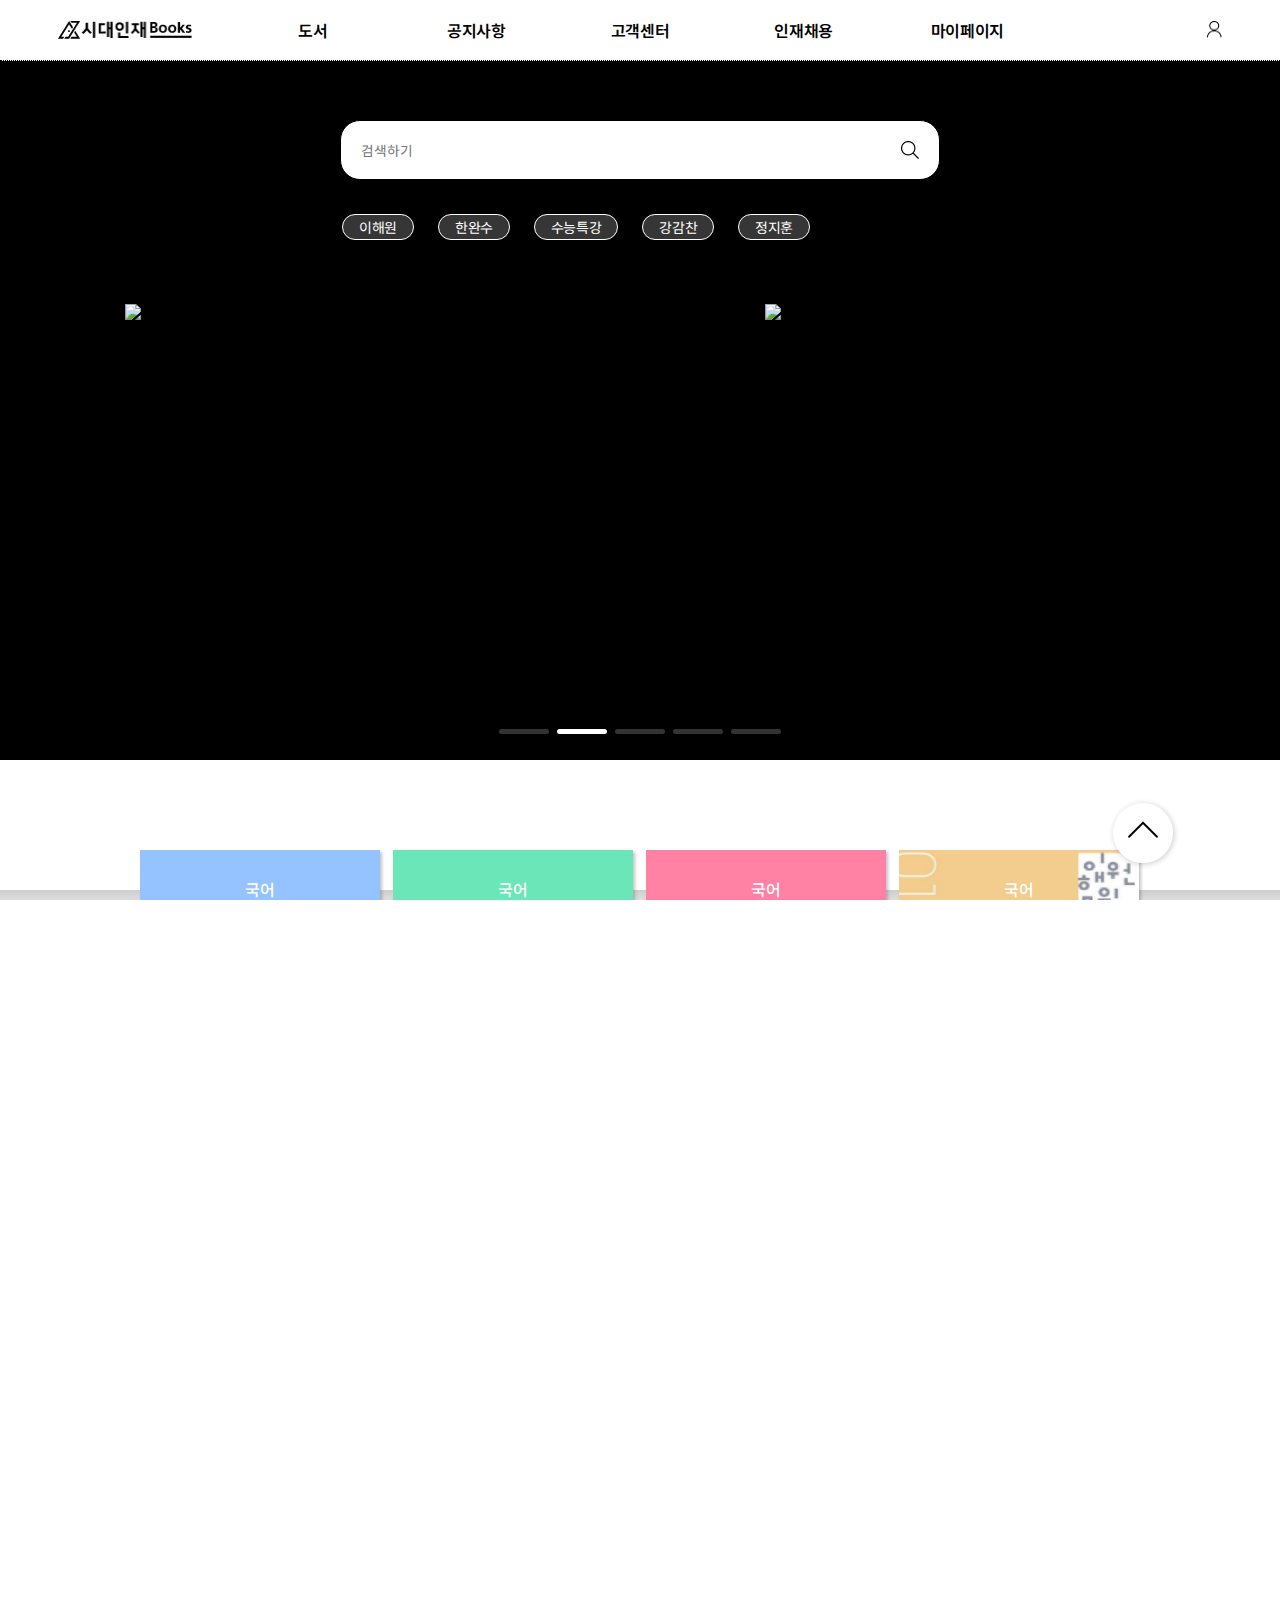
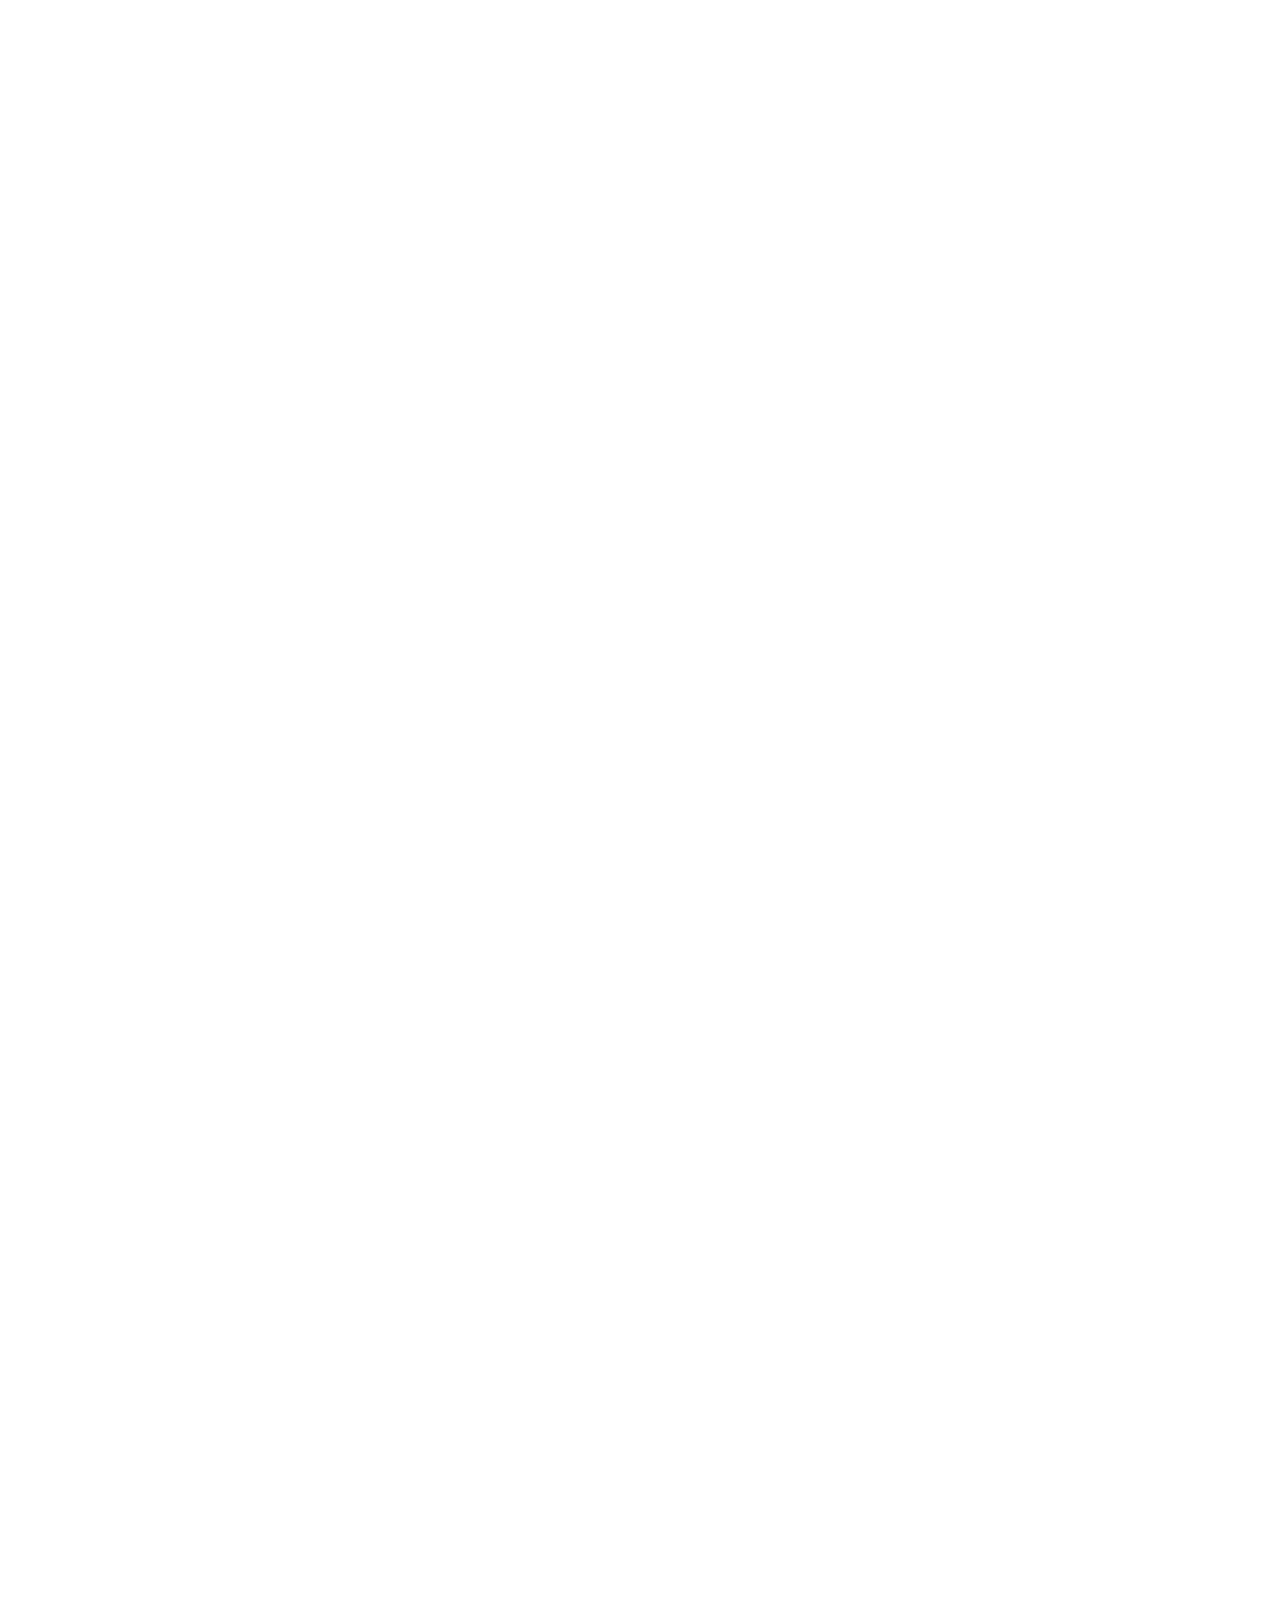
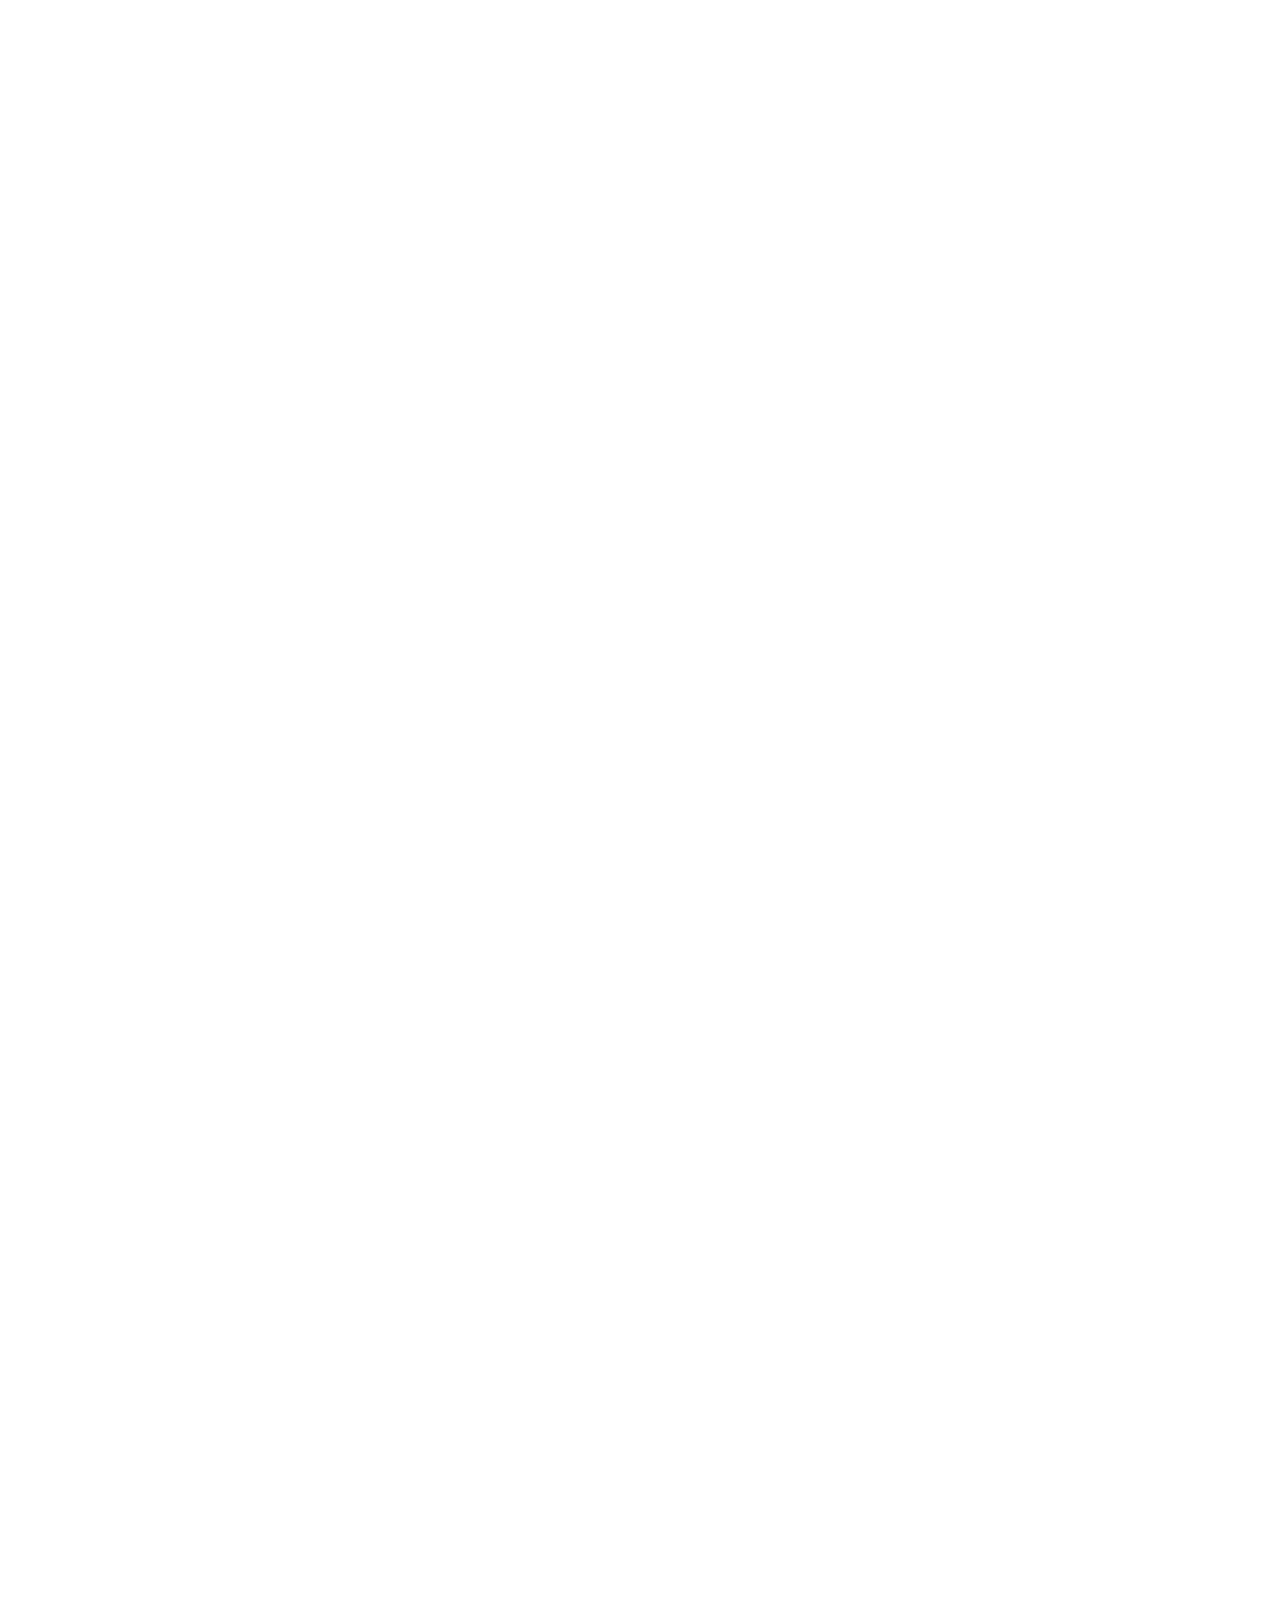
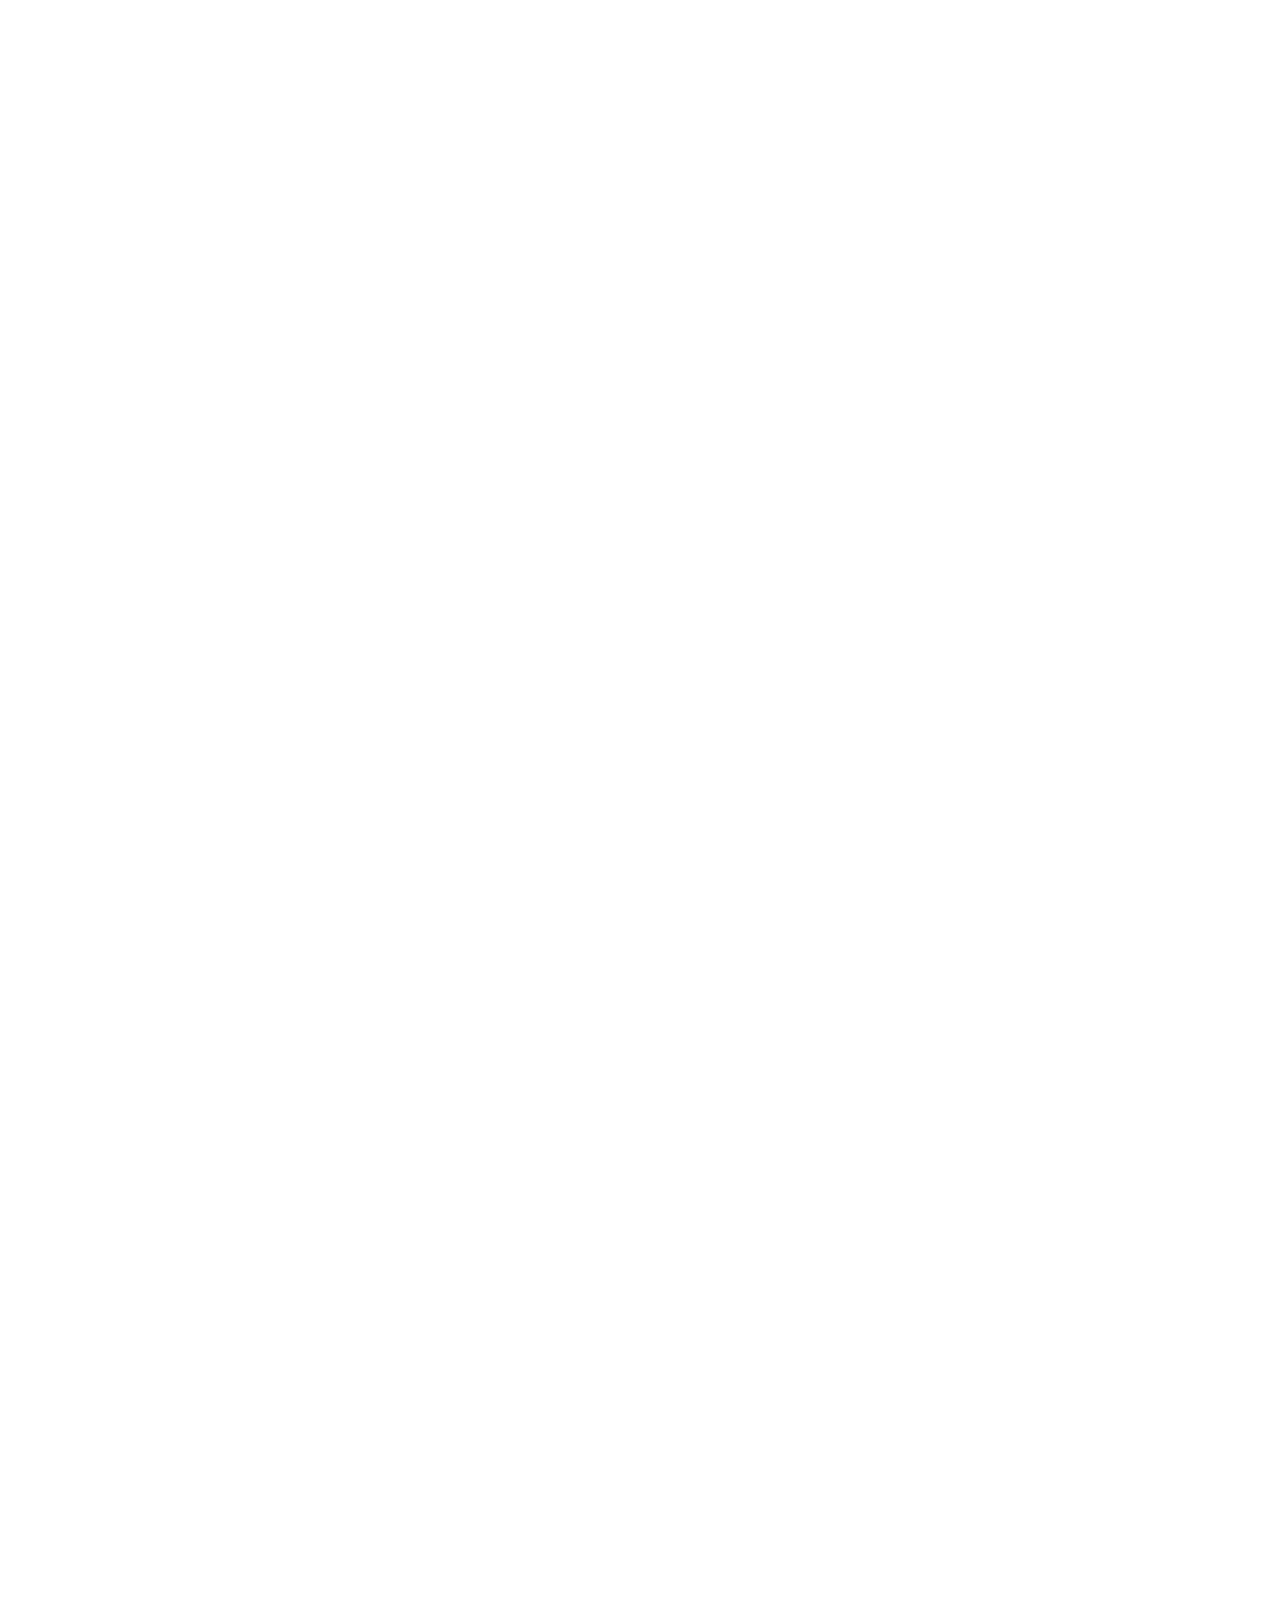
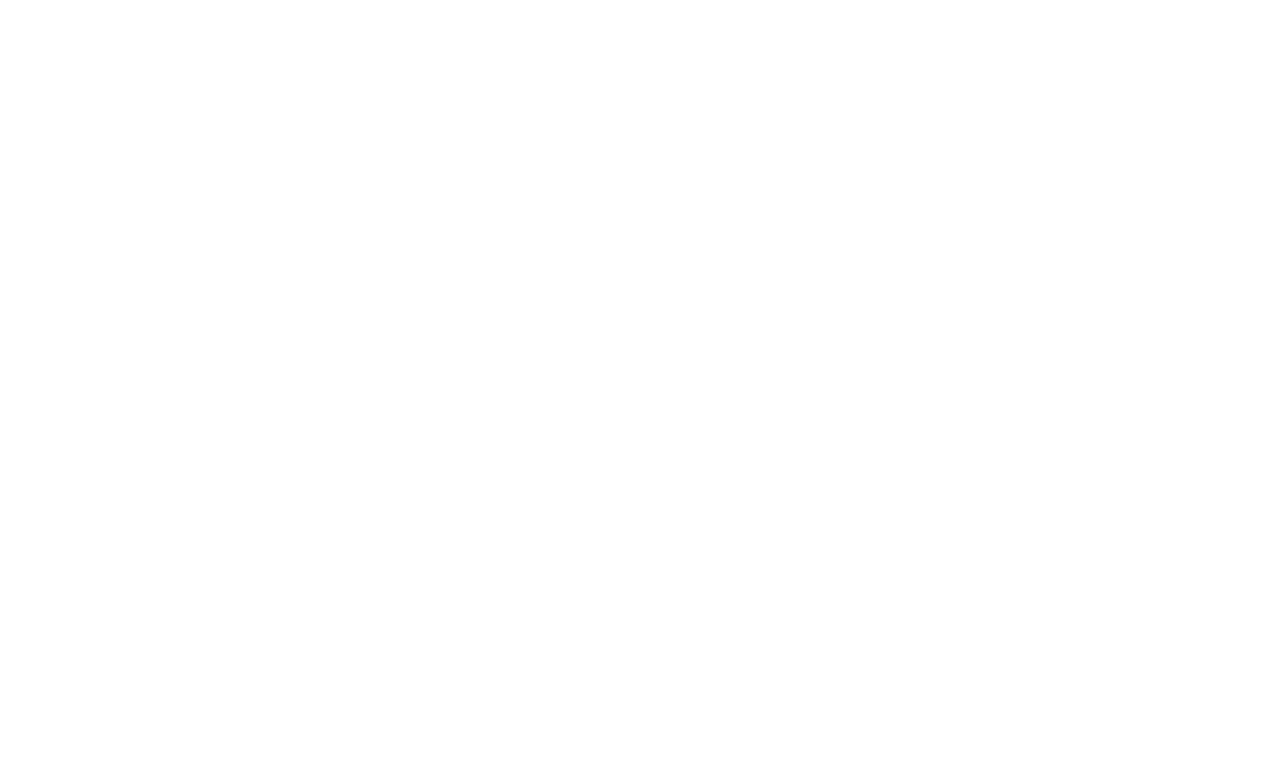
==== index.html @ 2a897cc9 "books pc" ====
<!DOCTYPE html>
<html lang="ko">
<head>
    <meta charset="UTF-8">
    <meta name="author" content="studiumx">
    <meta name="description" content="studium.ai">
    <meta http-equiv="X-UA-conpatible" content="IE-edge">
    <meta name="viewport" content="width=device-width, initial-scale=1.0">
    <title></title>

    <!-- S : CSS -->
    <link rel="stylesheet" href="css/reset.css">
    <link rel="stylesheet" href="css/layout.css">
    <link rel="stylesheet" href="css/board.css"> 
    <link rel="stylesheet" href="css/index.css"> 
    <link rel="stylesheet" href="css/swiper.min.css">
    <!-- //E : CSS -->

    <!-- S : JS -->
    <script src="js/jquery.js"></script>
    <script src="js/common.js"></script>
    <script src="js/jquery-scrolltofixed-min.js"></script>
    <script src="js/swiper.min.js"></script>
    <!--//E : JS -->   
    
</head>
<body>
    <div id="wrap">
        <!-- S : header -->
        <div id="header">
            <div class="gnb float-area">
                <h1 class="logo fl"><a href="javascript:void(0);" class="ico ico-logo">LOGO</a></h1>

                <div class="mypage-area fr">
                    <a href="javascript:void(0);" class="ico ico-personal">개인정보</a>
                </div>

                <ul class="gnb-area">
                    <li>
                        <a href="javascript:void(0);">도서</a>
                        <ul class="gnb-2depth">
                            <li><a href="javascript:void(0);">도서</a></li>
                            <li><a href="javascript:void(0);">도서</a></li>
                            <li><a href="javascript:void(0);">도서</a></li>
                            <li><a href="javascript:void(0);">도서</a></li>
                        </ul>
                    </li>
                    <li>
                        <a href="javascript:void(0);">공지사항</a>
                        <ul class="gnb-2depth">
                            <li><a href="javascript:void(0);">공지사항</a></li>
                            <li><a href="javascript:void(0);">공지사항</a></li>
                            <li><a href="javascript:void(0);">공지사항</a></li>
                            <li><a href="javascript:void(0);">공지사항</a></li>
                        </ul>
                    </li>
                    <li>
                        <a href="javascript:void(0);">고객센터</a>
                        <ul class="gnb-2depth">
                            <li><a href="javascript:void(0);">고객센터</a></li>
                            <li><a href="javascript:void(0);">고객센터</a></li>
                            <li><a href="javascript:void(0);">고객센터</a></li>
                            <li><a href="javascript:void(0);">고객센터</a></li>
                        </ul>
                    </li>
                    <li>
                        <a href="javascript:void(0);">인재채용</a>
                        <ul class="gnb-2depth">
                            <li><a href="javascript:void(0);">인재채용</a></li>
                            <li><a href="javascript:void(0);">인재채용</a></li>
                            <li><a href="javascript:void(0);">인재채용</a></li>
                            <li><a href="javascript:void(0);">인재채용</a></li>
                        </ul>
                    </li>
                    <li>
                        <a href="javascript:void(0);">마이페이지</a>
                        <ul class="gnb-2depth">
                            <li><a href="javascript:void(0);">마이페이지</a></li>
                            <li><a href="javascript:void(0);">마이페이지</a></li>
                            <li><a href="javascript:void(0);">마이페이지</a></li>
                            <li><a href="javascript:void(0);">마이페이지</a></li>
                        </ul>
                    </li>
                </ul>
            </div>
            <div class="gnb-bg"></div>
        </div>
        <!--// E : header -->

        <!-- S : container -->
        <div id="container" class="main-container">

            <!-- S : visual-content -->
            <div class="visual-content">

                <div class="visual-header">
                    <div class="search">
                        <label class="input-text">
                            <input type="text" placeholder="검색하기">
                        </label>
                        <input type="button" class="btn btn-search">
                    </div>

                    <div class="sticker-area">
                        <span class="sticker">이해원</span>
                        <a href="javascript:void(0);" class="sticker">한완수</a>
                        <a href="javascript:void(0);" class="sticker">수능특강</a>
                        <a href="javascript:void(0);" class="sticker">강감찬</a>
                        <a href="javascript:void(0);" class="sticker">정지훈</a>
                    </div>
                </div>

                <div class="visual-section">
                    <div class="swiper-container visual-banner">
                        <div class="swiper-wrapper">
                            <div class="swiper-slide"><div class="slide"><a href="javascript:void(0);"><img src="http://placehold.it/1000X400" alt="banner-img"></a></div></div>
                            <div class="swiper-slide"><div class="slide"><a href="javascript:void(0);"><img src="http://placehold.it/1000X400" alt="banner-img"></a></div></div>
                            <div class="swiper-slide"><div class="slide"><a href="javascript:void(0);"><img src="http://placehold.it/1000X400" alt="banner-img"></a></div></div>
                            <div class="swiper-slide"><div class="slide"><a href="javascript:void(0);"><img src="http://placehold.it/1000X400" alt="banner-img"></a></div></div>
                            <div class="swiper-slide"><div class="slide"><a href="javascript:void(0);"><img src="http://placehold.it/1000X400" alt="banner-img"></a></div></div>
                        </div>
                        <div class="swiper-pagination"></div>

                        <div class="swiper-button-next swiper-button-white"></div>
                        <div class="swiper-button-prev swiper-button-white"></div>
                    </div>
                </div> 
            </div>
            <!--// E : visual-content -->

            <!-- S : section1 -->
            <div class="bg-area bg-img">
                <div class="layout-area">    

                    <!-- S : list-type -->
                    <div class="list-type">
                        <ul class="float-area">
                            <li class="fl">
                                <a href="javascript:void(0);">
                                    <div class="img-area">
                                        <span class="tit">국어</span>
                                        <span class="txt">수학저자</span>
                                    </div>
                                    <div class="txt-area">
                                        <span class="tit">
                                            EBS는 나의 빛<br>
                                            수능특강
                                        </span>
                                        <span class="txt">
                                            연세대학교 수학과 卒 <br>
                                            xi-story 수학 만점자 수기 저자 
                                        </span>
                                    </div>
                                </a>
                            </li>
                            <li class="fl">
                                <a href="javascript:void(0);">
                                    <div class="img-area">
                                        <span class="tit">국어</span>
                                        <span class="txt">김종진</span>
                                    </div>
                                    <div class="txt-area">
                                        <span class="tit">
                                            EBS는 나의 빛<br>
                                            수능특강
                                        </span> 
                                        <span class="txt">
                                            연세대학교 수학과 卒 <br>
                                            xi-story 수학 만점자 수기 저자 
                                        </span>
                                    </div>
                                </a>
                            </li>
                            <li class="fl">
                                <a href="javascript:void(0);">
                                    <div class="img-area">
                                        <span class="tit">국어</span>
                                        <span class="txt">승동(김종진)</span>
                                    </div>
                                    <div class="txt-area">
                                        <span class="tit">
                                            모의평가<br>
                                            FINAL
                                        </span>
                                        <span class="txt">
                                            연세대학교 수학과 卒 <br>
                                            xi-story 수학 만점자 수기 저자 
                                        </span>
                                    </div>
                                </a>
                            </li>
                            <li class="fl">
                                <a href="javascript:void(0);">
                                    <div class="img-area">
                                        <span class="tit">국어</span>
                                        <span class="txt">김종진</span>
                                    </div>
                                    <div class="txt-area">
                                        <span class="tit">
                                            EBS는 나의 빛<br>
                                            수능특강
                                        </span>
                                        <span class="txt">
                                            연세대학교 수학과 卒 <br>
                                            xi-story 수학 만점자 수기 저자 
                                        </span>
                                    </div>
                                </a>
                            </li>
                        </ul>
                    </div>
                    <!--// E : list-type -->

                </div>
            </div>
            <!--// E : section1 -->

            <!-- S : section2 -->
            <div class="wide-area bg-img1">
                <div class="layout-area" >
                    <h3 class="dep1-tit">과목별 BEST</h3>

                    <!-- S : tab-type -->
                    <div class="tab-type">
                        <ul>
                            <li class="selected">
                                <a href="javascript:void(0);"><i class="ico ico-books-math"></i>수학</a>
                            </li>
                            <li>
                                <a href="javascript:void(0);"><i class="ico ico-books-eng"></i>영어</a>
                            </li>
                            <li>
                                <a href="javascript:void(0);"><i class="ico ico-books-scien"></i>과탐</a>
                            </li>
                            <li>
                                <a href="javascript:void(0);"><i class="ico ico-books-earth"></i>한국사</a>
                            </li>
                            <li>
                                <a href="javascript:void(0);"><i class="ico ico-books-korean"></i>사탐</a>
                            </li>
                            <li>
                                <a href="javascript:void(0);"><i class="ico ico-books-earth"></i>국사</a>
                            </li>
                        </ul>
                    </div>
                    <!--// E : tab-type -->

                    <!-- S : slide-type -->
                    <div class="slide-type">
                        <div class="swiper-container slide-container">
                            <div class="swiper-wrapper">
                                <div class="swiper-slide">
                                    <ul>
                                        <li>
                                            <div class="sticker-area">
                                                <a href="javascript:void(0);" class="sticker sticker-red">NEW</a>
                                            </div>
                                        </li>
                                        <li>
                                            <div class="book-info">
                                                <span class="books-num square">1</span>
                                                <img src="http://placehold.it/170X230" alt="img">
                                                <div class="overlay">
                                                    <div class="ico-area">
                                                        <a href="javascript:void(0);" class="" title="ico">
                                                            <i class="ico ico-like">좋아요</i>
                                                        </a>
                                                        <a href="javascript:void(0);" class="" title="ico">
                                                            <i class="ico ico-basket">장바구니</i>
                                                        </a>
                                                    </div>    
                                                </div> 
                                            </div>
                                        </li>
                                        <li>
                                            <div class="txt-area">
                                                <a href="javascript:void(0);">
                                                    <span class="color-black">2020 이해원 모의고사 나형 시즌 1 2020 이해원 모의고사 나형 시즌 1 2020 이해원 모의고사 나형 시즌 1</span>
                                                    <span class="color-gray">이해원 지음 이해원 지음 이해원 지음 이해원 지음 </span>
                                                </a>
                                            </div>
                                        </li>
                                    </ul>
                                </div>

                                <div class="swiper-slide">
                                    <ul>
                                        <li>
                                            <div class="sticker-area">
                                                <a href="javascript:void(0);" class="sticker sticker-red">NEW</a>
                                            </div>
                                        </li>
                                        <li>
                                            <div class="book-info">
                                                <span class="books-num square">2</span>
                                                <img src="http://placehold.it/170X230" alt="img">
                                                <div class="overlay">
                                                    <div class="ico-area">
                                                        <a href="javascript:void(0);">
                                                            <i class="ico ico-like">좋아요</i>
                                                        </a>
                                                        <a href="javascript:void(0);">
                                                            <i class="ico ico-basket">장바구니</i>
                                                        </a>
                                                    </div>    
                                                </div> 
                                            </div>
                                        </li>
                                        <li>
                                            <div class="txt-area">
                                                <a href="javascript:void(0);">
                                                    <span class="color-black">2020 이해원 모의고사 나형 시즌 1 2020 이해원 모의고사 나형 시즌 1 2020 이해원 모의고사 나형 시즌 1</span>
                                                    <span class="color-gray">이해원 지음 이해원 지음 이해원 지음 이해원 지음 </span>
                                                </a>
                                            </div>
                                        </li>
                                    </ul>
                                </div>

                                <div class="swiper-slide">
                                    <ul>
                                        <li>
                                            <div class="sticker-area">
                                                <a href="javascript:void(0);" class="sticker sticker-red">NEW</a>
                                            </div>
                                        </li>
                                        <li>
                                            <div class="book-info">
                                                <span class="books-num square">3</span>
                                                <img src="http://placehold.it/170X230" alt="img">
                                                <div class="overlay">
                                                    <div class="ico-area">
                                                        <a href="javascript:void(0);">
                                                            <i class="ico ico-like">좋아요</i>
                                                        </a>
                                                        <a href="javascript:void(0);">
                                                            <i class="ico ico-basket">장바구니</i>
                                                        </a>
                                                    </div>    
                                                </div> 
                                            </div>
                                        </li>
                                        <li>
                                            <div class="txt-area">
                                                <a href="javascript:void(0);">
                                                    <span class="color-black">2020 이해원 모의고사 나형 시즌 1 2020 이해원 모의고사 나형 시즌 1 2020 이해원 모의고사 나형 시즌 1</span>
                                                    <span class="color-gray">이해원 지음 이해원 지음 이해원 지음 이해원 지음 </span>
                                                </a>
                                            </div>
                                        </li>
                                    </ul>
                                </div>

                                <div class="swiper-slide">
                                    <ul>
                                        <li>
                                            <div class="sticker-area">
                                                <a href="javascript:void(0);" class="sticker sticker-red">NEW</a>
                                            </div>
                                        </li>
                                        <li>
                                            <div class="book-info">
                                                <span class="books-num square">4</span>
                                                <img src="http://placehold.it/170X230" alt="img">
                                                <div class="overlay">
                                                    <div class="ico-area">
                                                        <a href="javascript:void(0);">
                                                            <i class="ico ico-like">좋아요</i>
                                                        </a>
                                                        <a href="javascript:void(0);">
                                                            <i class="ico ico-basket">장바구니</i>
                                                        </a>
                                                    </div>    
                                                </div> 
                                            </div>
                                        </li>
                                        <li>
                                            <div class="txt-area">
                                                <a href="javascript:void(0);">
                                                    <span class="color-black">2020 이해원 모의고사 나형 시즌 1 2020 이해원 모의고사 나형 시즌 1 2020 이해원 모의고사 나형 시즌 1</span>
                                                    <span class="color-gray">이해원 지음 이해원 지음 이해원 지음 이해원 지음 </span>
                                                </a>
                                            </div>
                                        </li>
                                    </ul>
                                </div>

                                <div class="swiper-slide">
                                    <ul>
                                        <li>
                                            <div class="sticker-area">
                                                <a href="javascript:void(0);" class="sticker sticker-blue">강력추천</a>
                                            </div>
                                        </li>
                                        <li>
                                            <div class="book-info">
                                                <span class="books-num square">5</span>
                                                <img src="http://placehold.it/170X230" alt="img">
                                                <div class="overlay">
                                                    <div class="ico-area">
                                                        <a href="javascript:void(0);">
                                                            <i class="ico ico-like">좋아요</i>
                                                        </a>
                                                        <a href="javascript:void(0);">
                                                            <i class="ico ico-basket">장바구니</i>
                                                        </a>
                                                    </div>    
                                                </div> 
                                            </div>
                                        </li>
                                        <li>
                                            <div class="txt-area">
                                                <a href="javascript:void(0);">
                                                    <span class="color-black">2020 이해원 모의고사 나형 시즌 1 2020 이해원 모의고사 나형 시즌 1 2020 이해원 모의고사 나형 시즌 1</span>
                                                    <span class="color-gray">이해원 지음 이해원 지음 이해원 지음 이해원 지음 </span>
                                                </a>
                                            </div>
                                        </li>
                                    </ul>
                                </div>

                                <div class="swiper-slide">
                                    <ul>
                                        <li>
                                            <div class="sticker-area">
                                                <a href="javascript:void(0);" class="sticker sticker-red">NEW</a>
                                            </div>
                                        </li>
                                        <li>
                                            <div class="book-info">
                                                <span class="books-num square">6</span>
                                                <img src="http://placehold.it/170X230" alt="img">
                                                <div class="overlay">
                                                    <div class="ico-area">
                                                        <a href="javascript:void(0);">
                                                            <i class="ico ico-like">좋아요</i>
                                                        </a>
                                                        <a href="javascript:void(0);">
                                                            <i class="ico ico-basket">장바구니</i>
                                                        </a>
                                                    </div>    
                                                </div> 
                                            </div>
                                        </li>
                                        <li>
                                            <div class="txt-area">
                                                <a href="javascript:void(0);">
                                                    <span class="color-black">2020 이해원 모의고사 나형 시즌 1 2020 이해원 모의고사 나형 시즌 1 2020 이해원 모의고사 나형 시즌 1</span>
                                                    <span class="color-gray">이해원 지음 이해원 지음 이해원 지음 이해원 지음 </span>
                                                </a>
                                            </div>
                                        </li>
                                    </ul>
                                </div>
        
        
                            </div>
                        </div>
        
                        <!-- Add Arrows -->
                        <div class="swiper-button-next"></div>
                        <div class="swiper-button-prev"></div>
                    </div>
                    <!--// E : slide-type -->

                </div>
        
            </div>
            <!--// E : section2 -->

            <!-- S : section3 -->
            <div class="bg-area bg-img2">
                <div class="layout-area">
                    <h3 class="dep1-tit">패키지 도서</h3>

                    <div class="list-type1">
                        <ul>
                            <li class="float-area">
                                <a href="javascript:void(0);">
                                    <div class="img-area fl">
                                        <img src="http://placehold.it/400X400" alt="img">
                                    </div>
                                    <div class="txt-area fr">
                                        <span class="dep2-tit">
                                            DCAF 생명과학1 KILLER<br>
                                            N제 2021
                                        </span>
                                        <span class="txt">UAA팀, DCAF팀 지음</span>
                                        <div class="hash">
                                            <span>#DCAF</span>
                                            <span>#생명과학</span>
                                            <span>#N제종합</span>
                                            <span>#2021</span>
                                        </div>
                                    </div>
                                </a>
                            </li>
                            <li class="float-area">
                                <a href="javascript:void(0);">
                                    <div class="img-area fr">
                                        <img src="http://placehold.it/400X400" alt="img">
                                    </div>
                                    <div class="txt-area fl">
                                        <span class="dep2-tit">
                                            EBS 수능특강 반영<br>
                                            SD모의평가 시즌1
                                        </span>
                                        <span class="txt">승동(김현석) 지음</span>
                                        <div class="hash">
                                            <span>#영어</span>
                                            <span>#EBS수능특강</span>
                                            <span>#SD</span>
                                            <span>#영어평가문제집</span>
                                            <span>#EBS영어</span>
                                        </div>
                                    </div>
                                </a>
                            </li>
                            <li class="float-area">
                                <a href="javascript:void(0);">
                                    <div class="img-area fl">
                                        <img src="http://placehold.it/400X400" alt="img">
                                    </div>
                                    <div class="txt-area fr">
                                        <span class="dep2-tit">
                                            EBS 수능특강 반영<br>
                                            SD모의평가 시즌1
                                        </span>
                                        <span class="txt">승동(김현석) 지음</span>
                                        <div class="hash">
                                            <span>#영어</span>
                                            <span>#EBS수능특강</span>
                                            <span>#SD</span>
                                            <span>#영어평가문제집</span>
                                            <span>#EBS영어</span>
                                        </div>
                                    </div>
                                </a>
                            </li>
                        </ul>
                    </div>
                </div>
            </div>
            <!--// E : section3 -->

            <!-- S : section4 -->
            <div class="layout-area">
                <div class="montly-info">
                    <div class="float-area">
                        <div class="txt-area fl">
                            <p class="dep4-tit">이달의 신간</p>
                            <p class="tit">인투더 중학도형</p>
                            <p class="color-gray">일격필살. 일격필살팀 지음 | 시대인재북스 펴냄</p>
                        </div> 
                        <div class="slide-type1 fr">
                            <!-- Swiper -->
                            <div class="swiper-area">
                                <div class="swiper-container slide1-container">
                                    <div class="swiper-wrapper">
                                        <div class="swiper-slide"><img src="http://placehold.it/284X390" alt="img"></div>
                                        <div class="swiper-slide"><img src="http://placehold.it/284X390" alt="img"></div>
                                        <div class="swiper-slide"><img src="http://placehold.it/284X390" alt="img"></div>
                                        <div class="swiper-slide"><img src="http://placehold.it/284X390" alt="img"></div>
                                        <div class="swiper-slide"><img src="http://placehold.it/284X390" alt="img"></div>
                                        <div class="swiper-slide"><img src="http://placehold.it/284X390" alt="img"></div>
                                        <div class="swiper-slide"><img src="http://placehold.it/284X390" alt="img"></div>
                                    </div>
                                </div>   
                                <div class="swiper-button-prev"></div>
                                <div class="swiper-button-next"></div>
                            </div>
                        </div>
                    </div>
                </div>
            </div>
            <!--// E : section4 -->

            <!-- S : section5 -->
            <div class="bg-area bg-img4">
                <div class="layout-area">
                    <h3 class="dep1-tit">
                        기출,<br>
                        과목별로 <span class="color-black">어떻게 공부</span> 해야 할까?
                    </h3>
                    
                    <!-- list-type1 -->
                    <div class="list-type2">
                        <ul>
                            <li>
                                <a href="javascript:void(0);">
                                    <div class="tit-area">
                                        <span class="tit">
                                           6월 모의고사
                                        </span>
                                    </div>
        
                                    <div class="img-area">
                                        <img src="http://placehold.it/170x230" alt="books-img">
                                    </div>
        
                                    <div class="txt-area">
                                        <span class="txt">
                                            2021 이해원 모의고사 <br>
                                            가형 시즌1 2021 이해원 모의고사 가형 시즌1
                                        </span>
                                        <div class="txt color-gray">이해원 지음 이해원 지음 이해원 지음</div>
                                    </div>
                                </a>
                            </li>
                            <li>
                                <a href="javascript:void(0);">
                                    <div class="tit-area">
                                        <span class="tit">
                                           여름방학특집
                                        </span>
                                    </div>
        
                                    <div class="img-area">
                                        <img src="http://placehold.it/170x230" alt="books-img">
                                    </div>
        
                                    <div class="txt-area">
                                        <span class="txt">
                                            일격필살 N제:<br>
                                            미적분
                                        </span>
                                        <div class="txt color-gray">일격필살팀 지음</div>
                                    </div>
                                </a>
                            </li>
                            <li>
                                <a href="javascript:void(0);">
                                    <div class="tit-area">
                                        <span class="tit">
                                           수능특강
                                        </span>
                                    </div>
        
                                    <div class="img-area">
                                        <img src="http://placehold.it/170x230" alt="books-img">
                                    </div>
        
                                    <div class="txt-area">
                                        <span class="txt">
                                            DCAF 생명과학1 KILLER <br>N제 2021
                                        </span>
                                        <div class="txt color-gray">UAA팀, DCAF팀 지음</div>
                                    </div>
                                </a>
                            </li>
                        </ul>
                    </div>
                    <!-- list-type1 -->
                </div>
            </div>
            <!--// E : section5 -->

            <!-- S : section6 -->
            <div class="layout-area news-content">
                <h3 class="dep1-tit">News</h3>

                <div class="table-type">
                    <table>
                        <colgroup>
                            <col style="width:90px;">
                            <col style="width:auto;">
                            <col style="width:100px;">
                            <col style="width:100px;">
                            <col style="width:100px;">
                        </colgroup>
                        <thead>
                            <tr>
                                <th>번호</th>
                                <th>제목</th>
                                <th>작성자</th>
                                <th>작성일</th>
                                <th>조회수</th>
                            </tr>
                        </thead>
                        <tbody>
                            <tr>
                                <td>10</td>
                                <td class="tit-box">
                                    <a class="txt-box" href="javascript:void(0);">
                                        ㅎㅎㅎ
                                    </a>       
                                </td>
                                <td>박민지</td>
                                <td>2020-06-26</td>
                                <td>9890</td>
                            </tr>
                            <tr>
                                <td>9</td>
                                <td class="tit-box">
                                    <a class="txt-box" href="javascript:void(0);">
                                        [공지] 시대인재북스 도서 배송 안내
                                    </a>       
                                </td>
                                <td>박민지</td>
                                <td>2020-06-26</td>
                                <td>9890</td>
                            </tr>
                            <tr>
                                <td>8</td>
                                <td class="tit-box">
                                    <a class="txt-box" href="javascript:void(0);">
                                        [공지] 시대인재북스 도서 배송 안내
                                    </a>       
                                </td>
                                <td>박민지</td>
                                <td>2020-06-26</td>
                                <td>9890</td>
                            </tr>
                            <tr>
                                <td>7</td>
                                <td class="tit-box">
                                    <a class="txt-box" href="javascript:void(0);">
                                        [공지] 시대인재북스 도서 배송 안내
                                    </a>       
                                </td>
                                <td>박민지</td>
                                <td>2020-06-26</td>
                                <td>9890</td>
                            </tr>
                            <tr>
                                <td>6</td>
                                <td class="tit-box">
                                    <a class="txt-box" href="javascript:void(0);">
                                        [공지] 시대인재북스 도서 배송 안내
                                    </a>       
                                </td>
                                <td>박민지</td>
                                <td>2020-06-26</td>
                                <td>9890</td>
                            </tr>
                            <tr>
                                <td>5</td>
                                <td class="tit-box">
                                    <a class="txt-box" href="javascript:void(0);">
                                        [공지] 시대인재북스 도서 배송 안내
                                    </a>       
                                </td>
                                <td>박민지</td>
                                <td>2020-06-26</td>
                                <td>9890</td>
                            </tr>
                            <tr>
                                <td>4</td>
                                <td class="tit-box">
                                    <a class="txt-box" href="javascript:void(0);">
                                        [공지] 시대인재북스 도서 배송 안내
                                    </a>       
                                </td>
                                <td>박민지</td>
                                <td>2020-06-26</td>
                                <td>9890</td>
                            </tr>
                            <tr>
                                <td>3</td>
                                <td class="tit-box">
                                    <a class="txt-box" href="javascript:void(0);">
                                        [공지] 시대인재북스 도서 배송 안내
                                    </a>       
                                </td>
                                <td>박민지</td>
                                <td>2020-06-26</td>
                                <td>9890</td>
                            </tr>
                            <tr>
                                <td>2</td>
                                <td class="tit-box">
                                    <a class="txt-box" href="javascript:void(0);">
                                        [공지] 시대인재북스 도서 배송 안내   [공지] 시대인재북스 도서 배송 안내  [공지] 시대인재북스 도서 배송 안내  [공지] 시대인재북스 도서 배송 안내  [공지] 시대인재북스 도서 배송 안내  [공지] 시대인재북스 도서 배송 안내  [공지] 시대인재북스 도서 배송 안내
                                    </a>       
                                </td>
                                <td>박민지</td>
                                <td>2020-06-26</td>
                                <td>9890</td>
                            </tr>
                            <tr>
                                <td>1</td>
                                <td class="tit-box">
                                    <a class="txt-box" href="javascript:void(0);">
                                        [공지] 시대인재북스 도서 배송 안내   [공지] 시대인재북스 도서 배송 안내  [공지] 시대인재북스 도서 배송 안내  [공지] 시대인재북스 도서 배송 안내  [공지] 시대인재북스 도서 배송 안내  [공지] 시대인재북스 도서 배송 안내  [공지] 시대인재북스 도서 배송 안내
                                    </a>       
                                </td>
                                <td>박민지</td>
                                <td>2020-06-26</td>
                                <td>9890</td>
                            </tr>
                        </tbody>
                    </table>
                </div>
            </div>
            <!--// E : section6 -->
        </div>
        <!--// E : container -->

        <!-- S : top-btn -->
        <button class="btn btn-top" onclick="scrollAni('#header')">Top</button> 
        <!--// E : top-btn -->

        <!-- S : footer -->
        <div id="footer">
            <div class="layout-area">
                <div class="site-map">
                    <div class="float-area">
                        <h1 class="logo fl"><a href="javascript:void(0);"><i class="ico ico-logo">LOGO</i></a></h1>

                        <div class="footer-menu fr">
                            <ul>
                                <li><a href="javascript:void(0);" target="">사이트이름</a></li>
                                <li><a href="javascript:void(0);" target="">N재수종합</a></li>
                                <li><a href="javascript:void(0);" target="">DIGITAL CLASS</a></li>
                                <li><a href="javascript:void(0);" target="">BOOKS</a></li>
                            </ul>

                            <ul>
                                <li><a href="javascript:void(0);">컨텐츠</a></li>
                                <li><a href="javascript:void(0);">디지털공부공간</a></li>
                                <li><a href="javascript:void(0);">입시R&amp;D</a></li>
                                <li><a href="javascript:void(0);">수강신청</a></li>
                            </ul>

                            <ul>
                                <li><a href="javascript:void(0);">강좌</a></li>
                                <li><a href="javascript:void(0);">강사</a></li>
                                <li><a href="javascript:void(0);">검색</a></li>
                            </ul>

                            <ul>
                                <li><a href="javascript:void(0);">마이페이지</a></li>
                                <li><a href="javascript:void(0);">로그인</a></li>
                                <li><a href="javascript:void(0);">회원가입</a></li>
                            </ul>
                        </div>
                    </div>
                </div>

                <div class="copyright">
                    <div class="float-area">
                        <div class="copy fl">
                            <span>사이트 대표이사: 박근수</span>
                            <span>서울시 강남구 도곡로 460, 2층(대치동, 동선 빌딩)</span>
                            <span>서울시 강남구 도곡로 442, 401호</span>
                            <span>사업자등록번호: 488-88-00381</span>
                            <span>통신판매업신고 : 제 2019-서울강남-03031호 <a href="//www.ftc.go.kr/www/bizCommView.do?key=232&amp;apv_perm_no=2019322023630203031&amp;pageUnit=10&amp;searchCnd=bup_nm&amp;searchKrwd=%ED%95%98%EC%9D%B4%EC%BB%A8%EC%8B%9C&amp;pageIndex=1" class="txt-spannk" target="_blank">정보확인</a></span>
                            <span>학원설립, 운영 등록번호: 제&nbsp;10662호&nbsp;/제&nbsp;10556호</span>
                            <span>신고기관명: 서울시 강남서초교육지원청</span>            
                            <span>COPYRIGHT (주)하이컨시. All Rights Reserved.</span>    
                        </div>

                        <div class="sns fr">
                            <a href="javascript:void(0);"><i class="ico ico-fb">시대인재 페이스북 바로가기</i></a>
                            <a href="javascript:void(0);"><i class="ico ico-inst">시대인재 인스타그램 바로가기</i></a>
                            <a href="javascript:void(0);"><i class="ico ico-twit">시대인재 트위터 바로가기</i></a>
                            <a href="javascript:void(0);"><i class="ico ico-ytb">시대인재 유튜브 바로가기</i></a> 
                        </div>
                    </div>
                </div>
            </div>
        </div>
        <!--// E : footer -->
    </div>

    <script>
    //slide-type
    var swiper = new Swiper('.slide-container', { 
        slidesPerView: 5,
        spaceBetween: 10,
        autoplay: {                              
            delay: 3000,                          
            disableOnInteraction: false,           
        }, 
        navigation: {                            
            nextEl: '.swiper-button-next',
            prevEl: '.swiper-button-prev',
        }  
    });

    //book-content
    var swiper = new Swiper('.slide1-container', {
        loop: true,
        centeredSlides : true,
        autoplay: {
            delay: 3000,
        },
        effect: 'coverflow',
        grabCursor: true,
        centeredSlides: true,
        slidesPerView: 'auto',
        coverflowEffect: {
            rotate: 0, // 각도
            stretch: 0, //슬라이드 모으기 
            depth: 600, //뒤로가기
            modifier:1,//  z축 
            slideShadows:false, //이미지 그림자 
        },
        navigation: {                              // 슬라이드 화살표
        nextEl: '.swiper-button-next',
        prevEl: '.swiper-button-prev',
        }  
    });

    </script>
    
</body>
</html>
---- css/layout.css ----
@charset "utf-8";

html, body{ overflow-x:hidden; }
html, body, #wrap{ height:100%; }
#wrap{ min-width:1200px; width:100%; min-height:100%; margin:0 auto; position:relative; }

/* header */
#header{ min-width:1080px; width:100%; height:60px; position:relative; }
#header .mypage-area, #header .logo{ margin:16px 58px; } /*21px 58px*/
#header .mypage-area a, #header .logo a{ z-index:100; }
#header .gnb{ width:100%; height:60px; margin:0 auto; position:absolute; background-color:#fff; text-align:center; overflow:hidden; z-index:100; }
#header .gnb > .gnb-area{ position:absolute; left:0; right:0; }
#header .gnb > .gnb-area > li{ width:160px; display:inline-block; }
#header .gnb > .gnb-area > li > a{ line-height:40px; padding:10px 40px; /*15px 40px*/ display:block; font-weight:600; color:#000; }
#header .gnb li li a{ line-height:40px; padding:0 40px; display:block; font-size:14px; color:#000; font-weight:500; text-align:center; transition: all .3s ease-in; }
#header .gnb li li:first-child a{ padding-top:15px; }
#header .gnb li li:last-child{ padding-bottom:15px; } 
#header .gnb-bg{ width:100%; height:0; position:absolute; left:0; top:60px; border-top:1px dotted #000; background-color:#fff; z-index:99; box-shadow:5px 9px 15px 0px rgba(0, 0, 0, .3); }
#header .gnb > .gnb-area > li:hover li{ background-color:transparent; }
#header .gnb li li a:hover, .gnb li li a:focus{ color:#999; } /* text-decoration:underline; */

/* black-header */
#header .gnb-bk{ background-color:#000; }
#header .gnb-bk > .gnb-area > li > a{ color:#fff; font-weight:500; }
#header .gnb-bk li li a{ color:#fff; }

/* container */
#container{ min-height:calc( 100% - 272px ); min-height:600px; }
.layout-area{ width:1080px; margin:0 auto; padding:0 40px; } /* board 삭제 요망 */

/* footer */
#footer{ min-width:1080px; width:100%; padding:40px 58px; border-top:1px dotted #000; }
#footer .site-map{ width:100%; position:relative; border-bottom:1px dotted #000;  }
#footer .site-map .logo{ position:absolute; left:0; top:0; line-height:40px;  }
#footer .site-map .footer-menu{ position:relative; display:table; table-layout:fixed; }
#footer .site-map .footer-menu ul{ width:200px; padding-bottom:40px; display:table-cell; }
#footer .site-map .footer-menu ul li{ position:relative; text-align:center; }
#footer .site-map .footer-menu ul li a{ font-size:14px; font-weight:600; line-height:40px; }
#footer .copyright{ padding-top:50px; }
#footer .copyright .copy{ width:1000px; line-height:20px; font-size:12px; word-break:keep-all; }
#footer .sns > a{ margin:0 20px; }
---- css/board.css ----
@charset "utf-8";

@import url('https://fonts.googleapis.com/css2?family=Nanum+Myeongjo:wght@400;700;800&display=swap');
@import url('https://fonts.googleapis.com/css?family=Noto+Sans+KR&display=swap');
@import url('https://fonts.googleapis.com/css?family=Noto+Sans+KR:100,300,400,500,700,900&display=swap');
@import url('https://fonts.googleapis.com/css?family=Noto+Serif+KR:400,500,700&display=swap');

/* css */
.float-area{ *zoom:1; }
.float-area:after{ content:""; display:block; clear:both; }
.fl{ float:left; }
.fr{ float:right; }

.relative{ position:relative; }
.absolute{ position:absolute; }

.txt-right{ text-align:right !important; }
.txt-center{ text-align:center !important; }
.txt-left{ text-align:left !important; }

.border{ border:1px dashed #fff; }

.flex-area{ margin:0 -5px; display:flex; }
.flex-area > *{ margin:0 5px; }

.table-area{ display:table; table-layout:fixed; }
.table-area > *{ display:table-cell; }

/* ico */
.ico{ display:inline-block; *display:inline; position:relative; top:-1px; background-color:transparent; background-position:50% 0; background-size:100% 100%; background-repeat:no-repeat; direction:ltr; text-indent:-9999px; vertical-align:middle; zoom:1; } 
.ico-logo{ width:134px; height:18px; background-image:url(../img/books_logo.png); }
.ico-personal{ width:15px; height:17px; background-image:url(../img/ico_personal.png); }
.ico-fb{ width:24px; height:24px; background-image:url(../img/sns_fb.png); }
.ico-inst{ width:24px; height:24px; background-image:url(../img/sns_inst.png); }
.ico-twit{ width:24px; height:24px; background-image:url(../img/sns_twit.png); }
.ico-ytb{ width:24px; height:24px; background-image:url(../img/sns_ytb.png); }
.ico-like{ width:36px; height:31px; background-image:url(../img/ico_loves.png); }
.ico-like1{ width:20px; height:18px; background-image:url(../img/ico_love.png); }
.ico-basket{ width:32px; height:34px; background-image:url(../img/ico_basket.png); }
.ico-noti{ width:30px; height:25px; background-image:url(../img/ico_noti.png); }
.ico-noti1{ width:20px; height:18px; background-image:url(../img/ico_noti1.png); }
.ico-search{ width:17px; height:17px; margin-left:35px; background-image:url(../img/ico_search.png); }

.ico-logo-g{ width:134px; height:18px; background-image:url(../img/books_logo_g.png); }
.ico-personal-w{ width:15px; height:17px; background-image:url(../img/ico_personal_w.png); }
.ico-search-w{ width:17px; height:17px; margin-left:35px; background-image:url(../img/ico_search_w.png); }

.ico-basket{ width:32px; height:34px; background-image:url(../img/ico_basket.png); }
.ico-noti{ width:30px; height:25px; background-image:url(../img/ico_noti.png); }

.ico-books-math{ width:40px; height:40px; background-image:url(../img/ico_books_math.png); }
.ico-books-eng{ width:40px; height:40px; background-image:url(../img/ico_books_eng.png); }
.ico-books-scien{ width:40px; height:40px; background-image:url(../img/ico_books_scien.png); }
.ico-books-korean{ width:40px; height:40px; background-image:url(../img/ico_books_korean.png); }
.ico-books-earth{ width:40px; height:40px; background-image:url(../img/ico_books_earth.png); }


/* sticker-area */
.sticker-area{ width:600px; margin:0 auto; }
.sticker{ line-height:14px; margin:4px 10px; padding:5px 16px; display:inline-block; background-color:rgba(255, 255, 255, 0.212); border:1px solid #fff; border-radius:20px; font-size:14px; color:#fff; letter-spacing:-0.02em; vertical-align:middle; text-align:center;  /* opacity:0.6; filter:alpha(opacity=40); */ }
.sticker:first-child{ margin-left:2px; }
.sticker-lg{ margin:4px 20px 0px 0px; padding:13px 26px; display:inline-block; border:1px solid #fff; border:1px solid #94F276; border-radius:25px; font-size:14px; color:#fff; letter-spacing:-0.02em; vertical-align:middle; text-align:center; }
.sticker:hover, .sticker:focus{ color:#fff; }
.sticker-black{ padding:5px 10px; background-color:#000; border:1px solid #000; }
.sticker-gray{ padding:5px 40px; background-color:#fff; border:1px solid #ddd; color:#000; }
.sticker-red{ padding:5px 10px; background-color:#FF3F17; border:1px solid #FF3F17; }
.sticker-blue{ padding:5px 10px; background-color:#5672E1; border:1px solid #5672E1; }

/* txt-align */
.txt-left{ text-align:left !important; }
.txt-center{ text-align:center !important; }
.txt-right{ text-align:right !important; }
.txt-justify{ text-align:justify !important; }
.txt-shadow{ color:#fff; text-shadow:2px 2px 3px rgba(0, 0, 0, 0.39); }

.line-through{ margin-right:5px; color:#999; text-decoration:line-through !important; }
.font-lighter{ font-weight:300 !important; }
.font-normal{ font-weight:500 !important; }
.font-bold{ font-weight:700 !important; }
.font-bolder{ font-weight:900 !important; }

/* margin */
.mt35{ margin-top:35px !important; }
.mt90{ margin-top:90px !important; }
.mr30{ margin-top:30px !important; }
.mg130{ margin:130px auto; }
.mg100{ margin:100px auto; }
.mb100{ margin-bottom:100px !important; }
.mb160{ margin-bottom:160px !important; }

/* padding */
.pb70{ padding-bottom:70px !important; }

/* img-area */
.img-area{ overflow:hidden; }
.img-area img{ max-width:100%; max-height:100%; }

/* font-style */
.color-white{ color:#fff; }
.color-black{ color:#000; }
.color-gray{ color:#999; }
.color-blue{ color:#5672E1; }
.color-red{ color:#FF4040; }

/*bg-area */
.bg-area{ width:100%; height:100%; position:relative; }
.bg-img{ height:184px; margin:130px auto 200px; background:linear-gradient(180deg, rgb(207, 206, 206) 0%, rgba(234,234,234,1) 10%, rgba(240,240,240,1) 20%, rgba(241,241,241,1) 49%, rgba(234,234,234,1) 80%, rgba(234,234,234,1) 90%, rgb(207, 206, 206) 100%); }
.bg-img1{ background:#fff url(../img/books_bg01.png) 50% 50% no-repeat; background-size:100% 100%; }
.bg-img2{ height:100%; background:#F9F9F9 url(../img/books_bg02.png) 55% 0% no-repeat; }
.bg-img3{ max-height:950px; background:url(.../img/books_bg03.png) 50% 50% no-repeat; background-size:100% 100%; }
.bg-img4{ background:url(../img/books_bg04.png) 50% 50% no-repeat; background-size:100% 100%; position:relative; }
.bg-img4:before{ content:""; width:100%; height:1px; display:block; background-color:#fff; position:absolute; top:445px; }
.bg-img5{ max-height:600px; background-color:#95C3FF; position:relative; }
.bg-img5:before{ content:""; width:100%; height:1px; display:block; background-color:#fff; position:absolute; top:200px; }
.bg-img6{ height:200px; background-color:#F9F9F9; }
.bg-side{ position:relative; }
.bg-side:before{content:""; width:1800px; height:450px; position:absolute; top:50%; right:0; background-color:#000; transform:translate(0 , -50%); }
.bg-shadow{ margin-bottom:10px; padding-bottom:10px; -webkit-box-shadow:0px 9px 9px -6px rgba(0,0,0,0.35); -moz-box-shadow:0px 9px 9px -6px rgba(0,0,0,0.35); box-shadow:0px 9px 9px -6px rgba(0,0,0,0.35); }

/* layout-area */
.layout-area{ width:1080px; height:100%; padding:0 40px; margin:0 auto; position:relative; }
.wide-area{ width:1300px; height:100%; padding:0 40px; margin:0 auto; position:relative; }


.dep1-tit{ line-height:90px; font-size:60px; font-weight:700; }
.dep2-tit{ line-height:45px; font-size:30px; font-weight:700; }
.dep3-tit{ line-height:78px; font-size:50px; font-weight:700; } 
.dep4-tit{ font-size:40px; font-weight:700; }
.dep5-tit{ line-height:34px; font-size:22px; font-weight:500; }

/* btn */
.btn-area{ width:100%; height:100%; }
.btn{ width:100%; height:60px; line-height:58px; padding:0; display:inline-block; background-color:transparent; border:1px solid #fff; font-size:16px; text-align:center; vertical-align:top; font-weight:500; color:#fff; box-sizing:border-box; cursor:pointer; }
.btn:hover{ color:#fff; }
.btn-search { width:18px; height:18px; background:transparent url(../img/ico_search.png) 50% 50% no-repeat; border:none; text-indent:-9999em; }
.btn-like{ width:20px; height:17px; margin-top:-3px; line-height:16px; background-image:url(../img/ico_love.png); border:none; vertical-align:middle; }
.btn-like.on, .btn-like:hover{ background-image:url(../img/ico_love_on.png); }
.btn-sm{ width:auto; height:30px; line-height:28px; padding:0 26px; font-size:14px; color:#fff; }
.btn-md{ width:auto; height:60px; line-height:58px; padding:0 71px; }
.btn-black{ background-color:#000; color:#fff; border:none; }
.btn-black:hover{ color:#fff !important; }
.btn-white{ background-color:#fff; color:#000; border:1px solid #999; }
.btn-white:hover{ color:#000 !important; }
.btn-search1{ width:40px; height:40px; background:url(../img/btn_search.png) no-repeat 0 50%; border:none; text-indent:-9999px; }
.btn-share{ width:40px; height:40px; background:url(../img/btn_share.png) no-repeat 0 50%; border:none; text-indent:-9999px; }
.btn-cart{ width:30px; height:30px; background:url(../img/btn_cart.png) no-repeat 0 50%; background-size:100% 100%; border:none; text-indent:-9999px; }
.btn-green{ background-color:#94F276; border-radius:40px; font-size:22px; color:#000; }
.btn-yellow{ padding:0 2px; background-color:#FFB23E; color:#000; font-weight:300; }

/* scroll btn */
.btn-top{ width:72px; height:72px; position:fixed; right:100px; bottom:30px; background:url(../img/btn_top_72x72.png) no-repeat 50% 50%; border:none; border-radius:50%; text-indent:-9999em; z-index:100; }


/*---------------- container ----------------*/
.visual-content{ min-height:700px; }  
.visual-header{ width:100%; height:100%; padding:60px 0; position:relative; }

/* search */
.search{ width:600px; position:relative; margin:0 auto; }
.search .input-text input{ width:100%; height:60px; padding:0 50px 0 20px; background-color:#fff; border:1px solid #000; border-radius:20px; }
.search .input-text input:focus{ animation:searchAni .2s; -webkit-animation-fill-mode:forwards; }
.search .btn-search{ width:20px; height:20px; position:absolute; top:20px; right:20px; background:transparent url(../img/ico_search.png) 50% 50% no-repeat;  }

/* list-type */
.list-type ul{ width:1000px; text-align:center; }
.list-type ul li{ width:240px; height:280px; margin-left:13px; position:relative; box-shadow:2px 2px 3px rgba(102, 102, 102, 0.397); overflow:hidden; }
.list-type ul li * { transition:all 0.35s ease; }
.list-type ul li:first-child{ margin-left:0; }
.list-type ul li a{ position:absolute; top:0; left:0; right:0; bottom:0; z-index:1; }
.list-type ul li a:before { content:""; width:100%; height:100%; position:absolute; top:0; left:0; z-index:-1; }
.list-type ul li:nth-child(1) a{ background-color:#95C3FF; } 
.list-type ul li:nth-child(2) a{ background-color:#6AE6B8; }
.list-type ul li:nth-child(3) a{ background-color:#FF81A4; } 
.list-type ul li:nth-child(4) a{ background:#F3CD8E url(../img/books_img01.png) center no-repeat; background-size:100% 100%; }
.list-type ul li a > .img-area{ padding:27px 0 40px; color:#fff; }
.list-type ul li a > .img-area .tit{ display:block; font-size:16px; font-weight:500; }
.list-type ul li a > .img-area .txt{ padding-top:15px; display:block; font-size:40px; font-weight:800; text-shadow:2px 2px 3px rgba(102, 102, 102, 0.397); }
.list-type ul li a > .txt-area{ width:100%; height:100%; padding:38px 0 34px; position:absolute; top:calc(55%); background-color:#fff; text-align:center; }
.list-type ul li a > .txt-area > span{ letter-spacing:-0.1rem; }
.list-type ul li a > .txt-area:before{ content:""; width:100%; height:80px; position:absolute; left:0; bottom:100%; z-index:2; }
.list-type ul li a > .txt-area .tit{ font-family: 'Nanum Myeongjo', serif; font-size:16px; font-weight:900; line-height:25px; }
.list-type ul li a > .txt-area .txt{ margin-left:50px; padding-top:40px; display:block; color:#999; text-align:left; font-size:14px; }
.list-type ul li:hover a:before, .list-type ul li.hover a:before{ content:"출간일정 보러가기 >"; padding-top:27px; background-image:linear-gradient(0deg, rgba(0, 0, 0, 0.541) 0%, rgba(0, 0, 0, 0.534) 100%); color:#fff; text-align:center; vertical-align:middle; z-index:2; }
.list-type ul li:hover .txt-area, .list-type ul li.hover .txt-area { top:80px; z-index:3; }

/* list-type2 */
.list-type2 ul{ margin-left:-108px; text-align:center; }
.list-type2 ul li{ width:200px; margin-left:108px; display:inline-block; }
.list-type2 ul li .tit-area{ margin-top:-10px; color:#fff; }
.list-type2 ul li .tit-area .tit{ line-height:70px; font-size:30px; font-weight:700; }
.list-type2 ul li .tit-area:after{ content:""; display:block; height:120px; margin:2px auto 0; }
.list-type2 ul li:nth-child(1) .tit-area:after, .list-type2 ul li:nth-child(2) .tit-area:after{ background:url(../img/ico_circle_w.png) no-repeat 50% 0%; }
.list-type2 ul li:nth-child(3) .tit-area:after{ background:url(../img/ico_circle1_w1.png) no-repeat 50% 0%; }

.list-type2 ul li .txt-area{ width:170px; padding:10px 0; margin:0 auto; color:#fff; }
.list-type2 ul li .txt-area .txt{ height:44px; display:block; padding-top:3px; display:-webkit-box; font-size:14px; -webkit-line-clamp:2; -webkit-box-orient:vertical; overflow:hidden; text-overflow:ellipsis; }
.list-type2 ul li .txt-area .color-gray{ overflow:hidden; text-overflow:ellipsis; word-wrap:normal; white-space:nowrap; word-wrap:normal; zoom:1; *display:inline; } .list-type2 ul li .img-area{ margin-top:22px; }
.list-type2 ul li .img-area img{ width:170px; height:230px; overflow:hidden; }


/* 초록 버전 따로 빼기 
.tit-area .color-green{ padding:0 10px; background-color:#77E156; color:#000; font-weight:900; }
.list-type2 ul li .txt1-area{ color:#fff; }
.list-type2 ul li .txt1-area .tit{ padding:6px 0; font-size:30px; font-weight:700; border-bottom:4px solid #77E156; position:relative; }
.list-type2 ul li .txt1-area .tit:after{ content:""; display:block; width:100%; height:110px; background:url(../img/ico_circle_g.png) no-repeat 50% 100%; margin:5px auto; }
*/


/* tab */
.tab-type{ margin-bottom:60px; }
.tab-type ul{ margin:0 auto; display:table; table-layout:fixed; }
.tab-type ul li{ width:110px; height:100px; display:table-cell; text-align:center; box-sizing:border-box; -webkit-box-sizing:border-box; -moz-box-sizing:border-box; }
.tab-type ul li a{ height:100%; margin:0 28px; padding-top:16px; display:block; font-size:16px; font-weight:500; color:#ddd; box-sizing:border-box; -webkit-box-sizing:border-box; -moz-box-sizing:border-box; }
.tab-type ul li a i{ height:40px; margin-bottom:5px; background-position:50% 50%; }
.tab-type ul li.selected a, .tab-type ul li:hover a{ font-weight:500; color:#000; border-bottom:2px solid #000; }

.tab-type ul li.selected .ico-books-math, .tab-type ul li:hover .ico-books-math{ background-image:url(../img/ico_books_math_on.png); }
.tab-type ul li.selected .ico-books-eng, .tab-type ul li:hover .ico-books-eng{ background-image:url(../img/ico_books_eng_on.png); }
.tab-type ul li.selected .ico-books-scien, .tab-type ul li:hover .ico-books-scien{ background-image:url(../img/ico_books_scien_on.png); }
.tab-type ul li.selected .ico-books-korean, .tab-type ul li:hover .ico-books-korean{ background-image:url(../img/ico_books_korean_on.png); }
.tab-type ul li.selected .ico-books-earth, .tab-type ul li:hover .ico-books-earth{ background-image:url(../img/ico_books_earth_on.png);; }



/* slide next,prev button unset */
.swiper-button-next:after, .swiper-container-rtl .swiper-button-prev:after, .swiper-button-prev:after, .swiper-container-rtl .swiper-button-next:after{ display:none; }

/* 공통으로 뺄 수도 있는 배너1 => 메인 배너 기본형 이기 때문 
배너 영역이 있는 경유 => visual-centent => visual-header , visual-section , visual-footer
*/
.visual-content .visual-section .swiper-container{ width:100%; }
.visual-content .visual-section .swiper-container{ padding-bottom:45px; }
.visual-content .visual-section .swiper-container .slide{ width:1000px; height:400px; margin:auto; background-color:transparent; font-size:18px; color:#fff; text-align:center; }
.visual-content .visual-section .swiper-pagination-bullet{ width:50px; height:5px; margin: 0 15px; display:inline-block; border-radius:25px; background-color:#fff; }
.visual-content .visual-section .swiper-button-next, .visual-content .visual-content .swiper-button-prev{ top:45%; } 
.visual-content .visual-section .swiper-button-prev{ left:700px; }
.visual-content .visual-section .swiper-button-next{ right:700px; }

/* slide-type */
.slide-type{ margin-bottom:50px; position:relative; }
.slide-type{ width:100%; height:500px; }
.slide-type .swiper-slide ul{ width:170px; margin:0 auto; }
.slide-type .swiper-slide ul li .txt-area{ position:relative; padding:5px 10px; }
.slide-type .swiper-slide ul li .txt-area span{ margin-bottom:5px; display:block; text-align:center; }
.slide-type .swiper-slide ul li .txt-area .color-black{ height:40px; display:-webkit-box; -webkit-line-clamp:2; -webkit-box-orient:vertical; overflow:hidden; text-overflow:ellipsis; font-size:14px; } 
.slide-type .swiper-slide ul li .txt-area .color-gray{ height:17px; font-size:12px; overflow:hidden; text-overflow:ellipsis; word-wrap:normal; white-space:nowrap; word-wrap:normal; zoom:1; *display:inline; }

.slide-type .sticker-area{ width:100%; height:40px; text-align:left; }
.slide-type .sticker-area .sticker{ height:20px; line-height:18px; margin:0; padding:0 10px; font-size:10px; text-align:center; }
.slide-type .swiper-button-next{ background:url(../img/ico_next.png) no-repeat 0 50%; }
.slide-type .swiper-button-prev { background:url(../img/ico_prev.png) no-repeat 0 50%; }
.slide-type .swiper-button-next, .slide-type .swiper-button-prev{ width:50px; top:90%; }
.slide-type .swiper-button-next:after, .swiper-button-prev:after{ font-family:none; content:""; }

/* overlay */
.book-info{ width:100%; max-width:170px; display:block; position:relative; }
.book-info > img{ width:170px; height:230px; border:1px solid #ddd;  }
.book-info > .overlay{ width:100%; height:100%; position:absolute; top:0; left:0; right:0; bottom:0; background-color:rgba(0, 0, 0, 0.363); transition:all .5s ease; opacity:0; }
.book-info:hover > .overlay{ opacity:1; }
.book-info:hover .overlay, .book-info:hover .overlay{ opacity:1; }
.book-info .ico-area{ width:100%; position:absolute; top:50%; left:50%; transform:translate(-50%, -50%); text-align:center; }
.book-info .ico-area a:hover{ width:100%; height:100%; }
.book-info .books-num{ width:40px; line-height:38px; height:40px; position:absolute; top:-10px; left:-10px; background-color:#fff; z-index:9999 !important; text-align:center; font-size:22px; font-weight:700; border-radius:20px; }
.book-info .square{ left:0; border-radius:0; box-shadow:2px 2px 3px 3px rgba(0, 0, 0, 0.2); }

/* table-type */
.table-type table{ width:100%; table-layout:fixed; border-top:2px solid #000; font-size:14px; box-sizing:border-box; }
.table-type table tr td, .table-type table tr th{ box-sizing:border-box; }
.table-type table thead tr th{ padding:20px; font-weight:700; }
.table-type table tbody{ border-top:1px solid #000; }
.table-type table tbody tr td{ padding:20px 10px; text-align:center; }
.table-type table tbody tr td a{ padding:0 10px; display: inline-block; }
.table-type table tbody tr .tit-box{ text-align:left; }
.table-type table tbody tr td .txt-box{ max-width:100%; display:inline-block; vertical-align:middle; overflow:hidden; text-overflow:ellipsis; word-wrap:normal; white-space:nowrap; word-wrap:normal; zoom:1; *display:inline; }


/* input */ 
label.input-check{ position:relative; display:inline-block; cursor:pointer; }
.input-check input[type="checkbox"]{ width:0; height:0; position:absolute; top:50%; opacity:0; }
.input-check .check{ width:30px; height:30px; margin-right:10px; display:inline-block; position:relative; top:0; background:url(../img/input_checkbox.png) 0 0 no-repeat; background-size:100% 100%; vertical-align:middle; }
.input-check input[type="checkbox"]:checked ~ .check{ background-image:url(../img/input_checkbox_on.png); }

/* 증가 감소 버튼 */
.btn-count{ width:60px; height:40px; line-height:38px; border:1px solid #ddd; position:relative; }
.btn-count > span{ padding:0 10px; }
.btn-count .btn-plus, .btn-count .btn-minus{ width:20px; height:20px; position:absolute; right:0; border-left:1px solid #ddd; text-indent:-9999px; }
.btn-count .btn-minus{ bottom:0; border-top:1px solid #ddd; background:url(../img/btn_minus.png) no-repeat 50% 60%; }
.btn-count .btn-plus{ top:0; background:url(../img/btn_plus.png) no-repeat 50% 40%; }

/* quick-content */
.quick-content{ margin-left:576px; position:fixed; top:120px; left:50%; }
.quick-content > div{ width:100px; height:240px; margin-top:30px; position:relative; border:1px solid #ddd; border-top:3px solid #000; background-color:#fff; box-sizing:border-box; }
.quick-content > div:last-child{ border-top:1px solid #ddd; }
.quick-content > .slide-section .tit{ margin:8px auto 0; font-weight:500; letter-spacing:-0.08em; }
.quick-content > .slide-section .quick-slide{ width:74px; margin-top:12px; } 
.quick-content > .slide-section .quick-slide a{ display:block; height:190px; }
.quick-content > .slide-section .quick-slide a img{ width:100%; height:100px; border:1px solid #ddd; overflow:hidden; }
.quick-content > .slide-section .txt{ margin:8px auto 26px; display:block; font-size:11px; color:#999; text-align:center; word-break:keep-all; letter-spacing:-0.08em; line-height:1.4em; }
.quick-content > .slide-section .quick-slide .txt{ display:-webkit-box; -webkit-line-clamp:3; -webkit-box-orient:vertical; overflow:hidden; text-overflow:ellipsis; }
.quick-content .tit{ margin-top:8px; font-size:12px; text-align:center; } 

.quick-content .quick-slide .swiper-pagination{ bottom:0 !important; }
.quick-content .quick-slide .swiper-pagination .swiper-pagination-bullet{ background-color:#000; }
.quick-content .quick-slide .swiper-pagination .swiper-pagination-bullet-active{ background-color:#fff; border:1px solid #000; }
.quick-content .banner-section{ position:relative; overflow:hidden; }
.quick-content .banner-section .txt{ width:100%; position:absolute; top:50%; left:50%; transform: translate(-50%, -50%); font-size:12px; text-align:center; color:#000; letter-spacing:-0.08em; }
---- css/index.css ----
@charset "utf-8";

/*----- main-container -----*/

.main-container .visual-content{ background-color:#000; }
.main-container .visual-content .visual-header .sticker-area{ margin-top:30px; }

/* section1 */
.main-container .bg-img{ position:relative; }
.main-container .bg-img .list-type{ height:90px; position:absolute; top:-40px; }

/* section2 */
.main-container .wide-area .layout-area { position:relative; }
.main-container .wide-area .layout-area .dep1-tit{ height:90px; position:absolute; top:-40px; }
.main-container .bg-img1{ margin-bottom:120px; }
.main-container .tab-type{ padding-top:80px; }

/* section3 */
.main-container .bg-img2 .layout-area{ padding:0 66px 40px; }
.main-container .bg-img2 .layout-area .dep1-tit{ padding:80px 0; text-align:center; }

.main-container .list-type1 li { margin-bottom:100px; height:400px; }
.main-container .list-type1 li .img-area{ width:400px; }
.main-container .list-type1 .txt-area{ width:500px; height:100%; padding:56px 70px; background-color:rgba(153, 153, 153, 0.034); font-size:16px; }
.main-container .list-type1 .txt-area span{ display:block; text-align:left; }
.main-container .list-type1 .txt-area .txt{ padding:10px 0 62px; }
.main-container .list-type1 .txt-area .hash { width:250px; padding-bottom:40px; }
.main-container .list-type1 .txt-area .hash span{ line-height:30px; display:inline-block; margin-right:15px; color:#999; }

/* section4 */
.main-container .montly-info{ margin:130px auto 170px; }
.main-container .montly-info .txt-area{ width:340px; margin-top:126px; padding-left:30px; text-align:left; border-left:1px solid #000; }
.main-container .montly-info .txt-area .dep4-tit{ font-family:'Nanum Myeongjo', serif; letter-spacing:-.16em; text-align:left; }
.main-container .montly-info .txt-area .tit{ padding-top:28px; font-size:24px; }
.main-container .montly-info .txt-area .color-gray{ padding-top:11px; font-size:14px; }

.main-container .slide-type1 .swiper-area{ width:643px; height:410px; position:relative; }
.main-container .slide-type1 .swiper-area .swiper-container{ width:545px; height:402px; padding:0 50px; }
.main-container .slide-type1 .swiper-slide { max-width:284px; height:390px; /*height:402px;*/ background-size:cover; box-sizing:border-box; box-shadow:5px 5px 3px 2px rgba(102, 102, 102, 0.397);  }
.main-container .slide-type1 .swiper-slide img{ width:100%; height:100%; }
.main-container .slide-type1 .swiper-button-next, .main-container .slide-type1 .swiper-button-prev{ top:50%; }
.main-container .slide-type1 .swiper-button-next{ width:30px; background:url(../img/ico_slide_next.png) no-repeat 0 50%; }
.main-container .slide-type1 .swiper-button-prev{ width:30px; background:url(../img/ico_slide_prev.png) no-repeat 0 50%; }

/* section5 */
.main-container .bg-img4 .layout-area .dep1-tit{ padding-top:90px; color:#fff; font-weight:500; text-align:center; }
.main-container .bg-img4 .layout-area .color-black{ padding:0 7px; background-color:#fff; font-weight:900; }
.main-container .bg-img4 .list-type2{ padding:110px 0 90px; }

/* content6 */
.main-container .news-content .dep1-tit{ padding-top:90px; text-align:center; }
.main-container .table-type{ margin:70px auto 400px; background-color:#fff; }


/*----- subject-container -----*/

/* section1 */
.subject-container .bg-img5 .tit-area .dep1-tit{ padding-top:104px; text-align:center; }
.subject-container .bg-img5 .tit-area .txt{ margin:20px auto 0; font-size:22px; font-weight:500; color:#fff; text-align:center; }
.subject-container .bg-img5 .btn-area{ height:auto; margin-top:-30px; }

.subject-container .slide-box{ margin-top:64px; }
.subject-container .slide-type2{ width:490px; height:380px; display:inline-block; position:relative; background-color:#fff; border-radius:20px; -webkit-box-shadow:18px 8px 37px -19px rgba(0,0,0,0.6); -moz-box-shadow:18px 8px 37px -19px rgba(0,0,0,0.6); box-shadow:18px 8px 25px -19px rgba(0,0,0,0.6); z-index:2;}
.subject-container .slide-type2 .book-content{ padding:48px 34px; text-align:center; }
.subject-container .slide-type2:first-child{ margin-right:10px; }
.subject-container .slide-type2 .book-content .txt-area{ max-width:200px; height:280px; }
.subject-container .slide-type2 .book-content .img-area{ width:200px; height:280px; border:1px solid #eee; overflow:hidden; }
.subject-container .slide-type2 .book-content .img-area img{ width:100%; height:100%; }
.subject-container .slide-type2 .book-content .txt-area{ position:relative; text-align:left; }
.subject-container .slide-type2 .book-content .txt-area span{ font-size:14px; }
.subject-container .slide-type2 .book-content .txt-area .tit{ margin-top:24px; font-size:22px; font-weight:700; }
.subject-container .slide-type2 .book-content .txt-area .btn{ margin-top:104px; font-size:16px; }
.subject-container .slide-type2 .swiper-pagination-bullet{ background-color:#000; border:1px solid #000; }
.subject-container .slide-type2 .swiper-pagination-bullet-active{ background-color:transparent; }

/* section2 */
.subject-container .noti-content{ padding-top:140px; } /* position:absolute; left:0; right:0; bottom:20px; */
.subject-container .noti-content .layout-area{ position:relative; padding:0 40px; z-index:99; }
.subject-container .noti-content .layout-area > span{ margin-right:10px; }
.subject-container .noti-content .layout-area > a{ font-size:22px; max-width:890px; display:inline-block; overflow:hidden; text-overflow:ellipsis; word-break:break-all; white-space:nowrap; vertical-align:middle; }
.subject-container .noti-content .layout-area:after{ content:""; width:50px; height:15px; display:inline-block; background:url(../img/ico_next.png) no-repeat 100% 100%; }

/* section3 */
.subject-container .dep2-tit{ padding:68px 0 20px; }
.subject-container .border{ border-bottom:1px solid #ddd; }

.subject-container .table-type{ padding-bottom:220px; }
.subject-container .table-type table{ width:100%; table-layout:fixed; border-top:2px solid #000; font-size:14px; box-sizing:border-box; }
.subject-container .table-type table tr td, .subject-container .table-type table tr th{ box-sizing:border-box; }
.subject-container .table-type table thead tr th{ padding:20px; text-align:center; }
.subject-container .table-type table thead tr th:first-child{ border-right:1px solid #ddd; }
.subject-container .table-type table tbody tr td.color-gray{ border-right:1px solid #ddd; text-align:center; }
.subject-container .table-type table tbody tr td{ padding:16px 0; font-weight:400; }
.subject-container .table-type table tbody{ border-top:1px solid #ddd; }

.subject-container .table-type table tbody .curri-info td:nth-child(2){ position:relative; vertical-align:middle; }
.subject-container .table-type table tbody .curri-info td:nth-child(2) .ico-redline{ width:100%; height:25px; background:url(../img/ico_rdline.png) no-repeat 50% 0%; box-sizing:border-box; }
.subject-container .table-type table tbody .curri-info td:nth-child(2) .color-red{ margin-left:44px; display:inline-block; font-weight:500; text-align:center; }

.subject-container .table-type table tbody .curri-info td:nth-child(3){ width:100%; padding-right:20px; vertical-align:middle; text-align:center; }
.subject-container .table-type table tbody .curri-info td:nth-child(3) .ico-blline{ width:100%; height:25px; background:url(../img/ico_blline1.png) no-repeat 100% 50%; box-sizing:border-box; }
.subject-container .table-type table tbody .curri-info td:nth-child(3) span{ margin-left:44px; display:inline-block; font-weight:500; text-align:center; }

.subject-container .table-type table tbody .learning-info td:nth-child(2){ background:url(../img/ico_area1.png) no-repeat 50% 0%; }
.subject-container .table-type table tbody .learning-info td:nth-child(3){ width:100%; padding-right:20px; vertical-align:middle; }
.subject-container .table-type table tbody .learning-info td:nth-child(3) .ico-blline{ width:100%; height:25px; background:url(../img/ico_blline2.png) no-repeat 100% 50%; box-sizing:border-box; }
.subject-container .table-type table tbody .learning-info td:nth-child(3) span{ padding-left:44px; display:inline-block; font-weight:500; text-align:center; }

.subject-container .table-type table tbody .reading-info td:nth-child(2){ background:url(../img/ico_area1.png) no-repeat 50% 0%; }
.subject-container .table-type table tbody .reading-info td:nth-child(3){ width:100%; padding-right:20px; vertical-align:middle; }
.subject-container .table-type table tbody .reading-info td:nth-child(3) .ico-blline{ width:100%; height:25px; background:url(../img/ico_blline3.png) no-repeat 100% 50%; box-sizing:border-box; }
.subject-container .table-type table tbody .reading-info td:nth-child(3) span{ padding-left:44px; display:inline-block; font-weight:500; text-align:center; }

/* section4 */
.subject-container .list-type1{ padding-bottom:328px; }
.subject-container .list-type1 ul{ margin-left:-30px; }
.subject-container .list-type1 ul li .sticker-area{ width:100%; margin:auto; }
.subject-container .list-type1 ul li .sticker-area .sticker{ height:20px; line-height:18px; margin:10px 0; padding: 0 8px; font-size:10px; text-align:center; }
.subject-container .list-type1 ul li{ width:170px; height:100%; margin-left:30px; display:inline-block; position:relative; } 
.subject-container .list-type1 ul li img{ border:1px solid #ddd; }
.subject-container .list-type1 ul li .txt-area{ text-align:center; }
.subject-container .list-type1 ul li .txt-area .txt{ padding-top:10px; display:block; font-size:14px; }
.subject-container .list-type1 ul li .btn-area .btn{ font-size:16px; }


/*----- detail-container -----*/

/* section1 */
.detail-container .product-content .txt-area{ margin-top:102px; text-align:center; }
.detail-container .product-content .txt-area .txt{ vertical-align:bottom; }
.detail-container .product-content .txt-area .txt:first-child:after{ content:""; width:1px; height:13px; margin-top:4px; margin-left:9px; display:inline-block; background-color:#000; }
.detail-container .product-content .tit-area{ margin-top:37px; text-align:center; }
.detail-container .product-content .tit-area .sticker{ margin-top:-8px; margin-right:5px; padding:2px 8px; font-size:10px; }
.detail-container .product-content .count{ font-size:16px; margin:30px auto; text-align:center; color:#999; }
.detail-container .product-content .count > span{ margin-right:5px; display:inline-block; }
.detail-container .product-content .count > span:before{ content:''; width:20px; line-height:16px; height:17px; margin-top:-1px; margin-right:4px; display:inline-block; background-position:50% 50%; background-repeat:no-repeat; background-size:100% 100%; vertical-align:middle; }
.detail-container .product-content .count > span.count-like:before{ background-image:url(../img/ico_love.png); }
.detail-container .product-content .img-area, .detail-container .btn-area{ width:800px; margin:0 auto; }
.detail-container .product-content .btn-area{ padding:30px 0; }

/* section2 */
.detail-container .bg-img6{ height:100%; padding:40px 0 60px; position:relative; }

.detail-container .info-area{ width:760px; margin-bottom:120px; padding:0 40px; border-right:1px solid #ddd; }
.detail-container .info-area dl{ width:284px; height:100%; }
.detail-container .info-area dl dt, .detail-container .info-area dl dd{ padding-bottom:18px; float:left; font-size:14px;}
.detail-container .info-area dl dt{ width:30%; color:#999; }
.detail-container .info-area dl dd{ width:70%; }
.detail-container .info-area dl dd .color-blue{ font-weight:700; }

.detail-container .books-list{ width:130px; position:absolute; right:10%; top:-20px; }
.detail-container .books-list ul li{ position:relative;} 
.detail-container .books-list ul li img{ width:100px; height:100%; margin:0 auto; display:block; border:1px solid #ddd; }
.detail-container .books-list ul li .txt-area{ line-height:1.2; padding-top:12px; text-align:center; }
.detail-container .books-list ul li .txt-area .txt{ font-size:12px; text-align:center; }
.detail-container .books-list ul li .txt-area:first-child{ padding-bottom:10px; }

/* section3 */
.detail-container .border{ border-bottom:1px solid#ddd; }
.detail-container .border .btn-area{ margin:90px auto 76px; }

.detail-container .dep2-tit{ padding:70px 0 20px ; }
.detail-container .table-type1 table{ width:100%; table-layout:fixed; border-top:2px solid #000; font-size:14px; box-sizing:border-box; background-color:#fff; }
.detail-container .table-type1 table tr td, .detail-container .table-type1 table tr th{ box-sizing:border-box; }
.detail-container .table-type1 table thead tr th{ padding:20px; font-weight:700; text-align:left; }
.detail-container .table-type1 table tbody{ border-top:1px solid #000; }
.detail-container .table-type1 table tbody tr td{ padding:20px 20px; text-align:left; }
.detail-container .table-type1 table tbody tr td a{ padding:0 10px; display:inline-block; }

.detail-container .table-type1 table tbody tr .tit-box{ text-align:left; }
.detail-container .table-type1 table tbody tr td .txt-box{ max-width:100%; display:inline-block; vertical-align:middle; overflow:hidden; text-overflow:ellipsis; word-wrap:normal; white-space: nowrap; word-wrap:normal; zoom:1; *display: inline; }
.detail-container .table-type1 table tbody tr td .input-check{ max-width:100%; overflow:hidden; text-overflow:ellipsis; word-break:break-all; white-space:nowrap; vertical-align:middle; }


/* section4 */
.detail-container .tab-type2 ul { width:auto; margin:16px auto; text-align:center; }
.detail-container .tab-type2 ul > li{ width:auto; line-height:58px; height:60px; margin:0 10px; display:inline-block; position:relative; text-align:center; font-size:20px; font-weight:500; box-sizing:border-box; -webkit-box-sizing:border-box; -moz-box-sizing:border-box; z-index:1; }
.detail-container .tab-type2 ul > li a:first-child{ margin-left:0; }
.detail-container .tab-type2 ul > li a{ height:100%; margin:0 30px; padding-bottom:5px; font-size:16px; font-weight:500; color:#ddd; }
.detail-container .tab-type2 ul > li.selected a, .detail-container .tab-type2 ul > li:hover a{ font-weight:500; color:#000; border-bottom:2px solid #000; } 
.detail-container .tab-content{ margin-bottom:800px; }
.tab-content{ display:none; }
.tab-on{ display:block; }


.detail-container .btn-area .btn{ margin-left:15px; }
.detail-container .btn-area .btn:first-child{ margin-left:0;}

/* 
.detail-container .tab-area{ margin-bottom:860px; }
.detail-container .tab-area ul{ width:auto; margin:20px auto 0; display:table; table-layout:fixed; }
.detail-container .tab-area ul li { width:auto; height:60px; line-height:58px; display:inline-block; text-align:center; box-sizing:border-box; -webkit-box-sizing:border-box; -moz-box-sizing:border-box; }
.detail-container .tab-area ul li a{ height:100%; margin:0 30px; padding-bottom:5px; font-size:16px; font-weight:500; color:#ddd; }
.detail-container .tab-area ul li.selected a, .detail-container .tab-area ul li:hover a{ font-weight:500; color:#000; border-bottom:2px solid #000; }  
*/

/* 
.tab-area2{ margin:18px auto 26px; }
.tab-area2 ul { text-align:center; }
.tab-area2 ul > li{ margin:0 10px; display:inline-block; position:relative; font-size:20px; font-weight:500; box-sizing:border-box; -webkit-box-sizing:border-box; -moz-box-sizing:border-box; z-index:1; }
.tab-area2 ul > li a:first-child{ margin-left:0; }
.tab-area2 ul > li a{ margin:0 18px; padding:2px 15px; display:block; position:relative; overflow:hidden; font-size:22px; font-weight:500; color:#ddd; }
.tab-area2 ul > li.selected a, .detail-container .tab-area2 ul > li:hover a{ color:#fff; background-color:#000; border-radius:20px; }  
*/
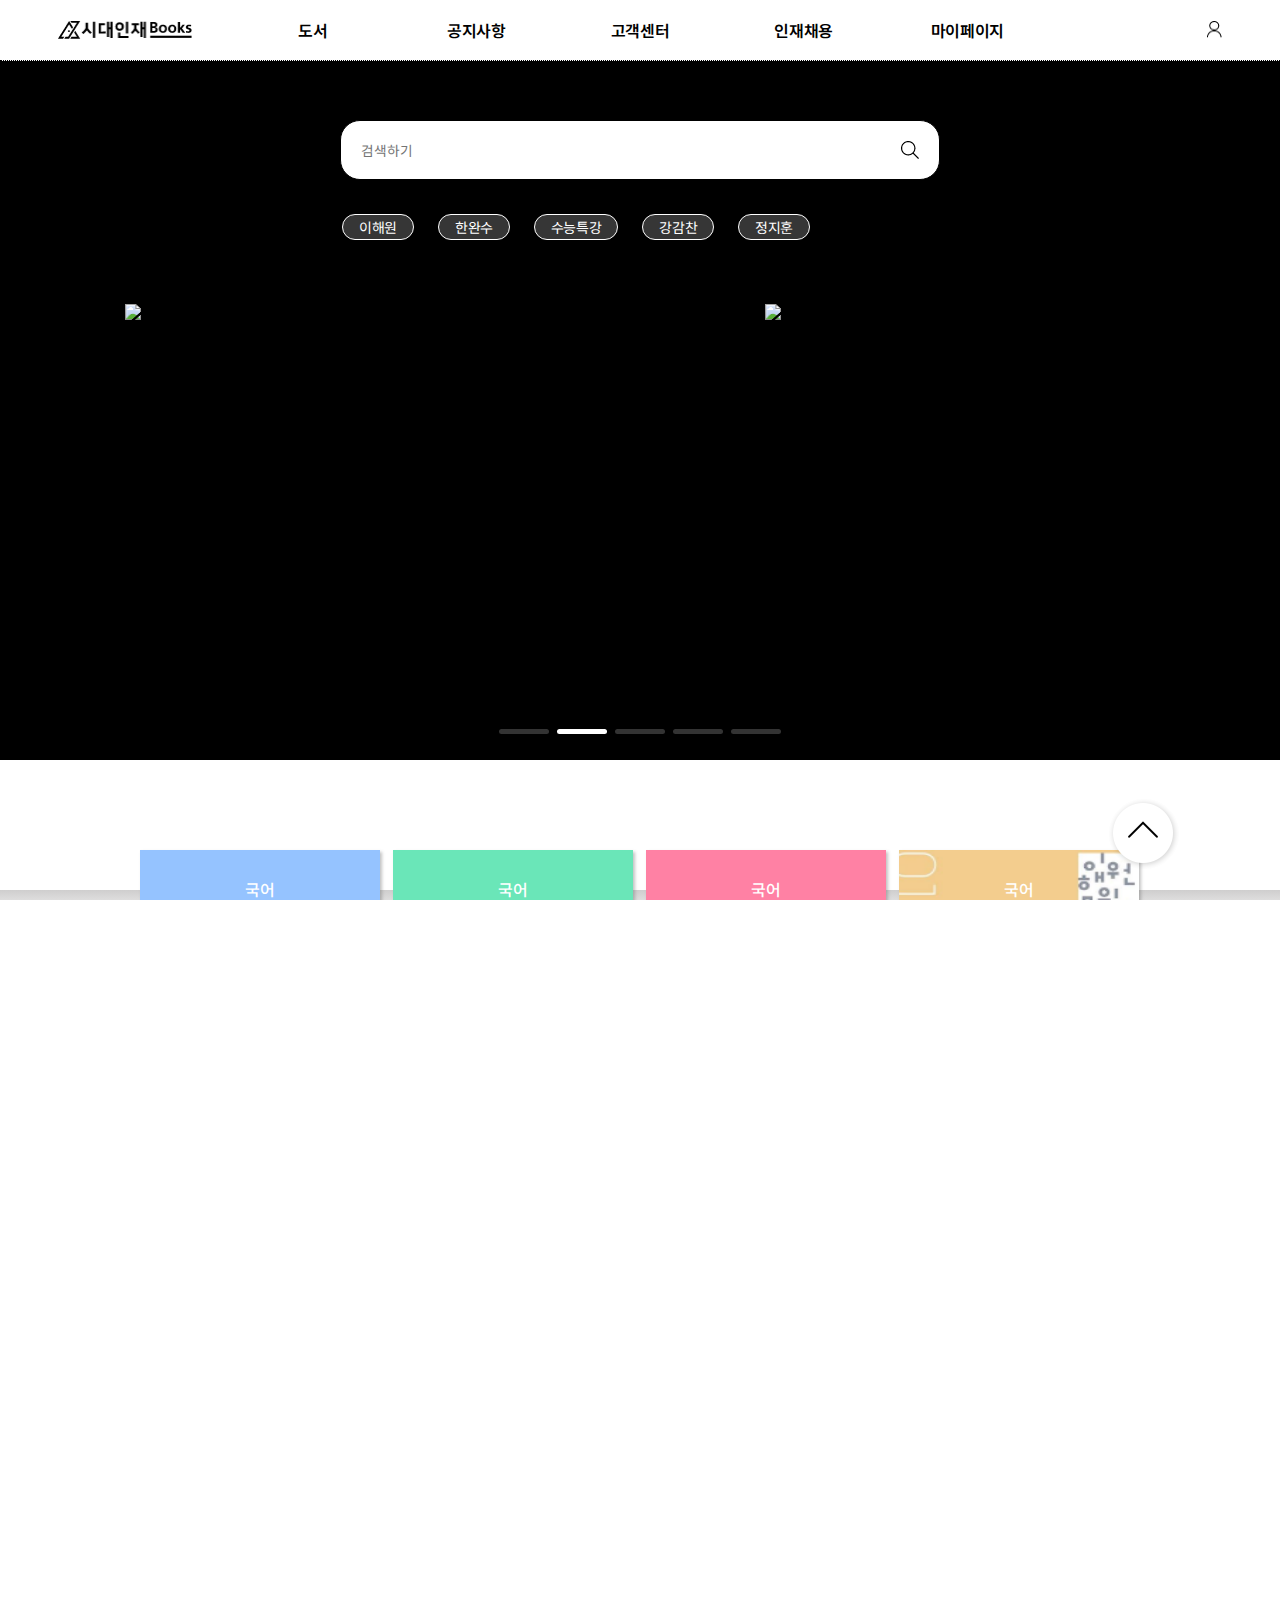
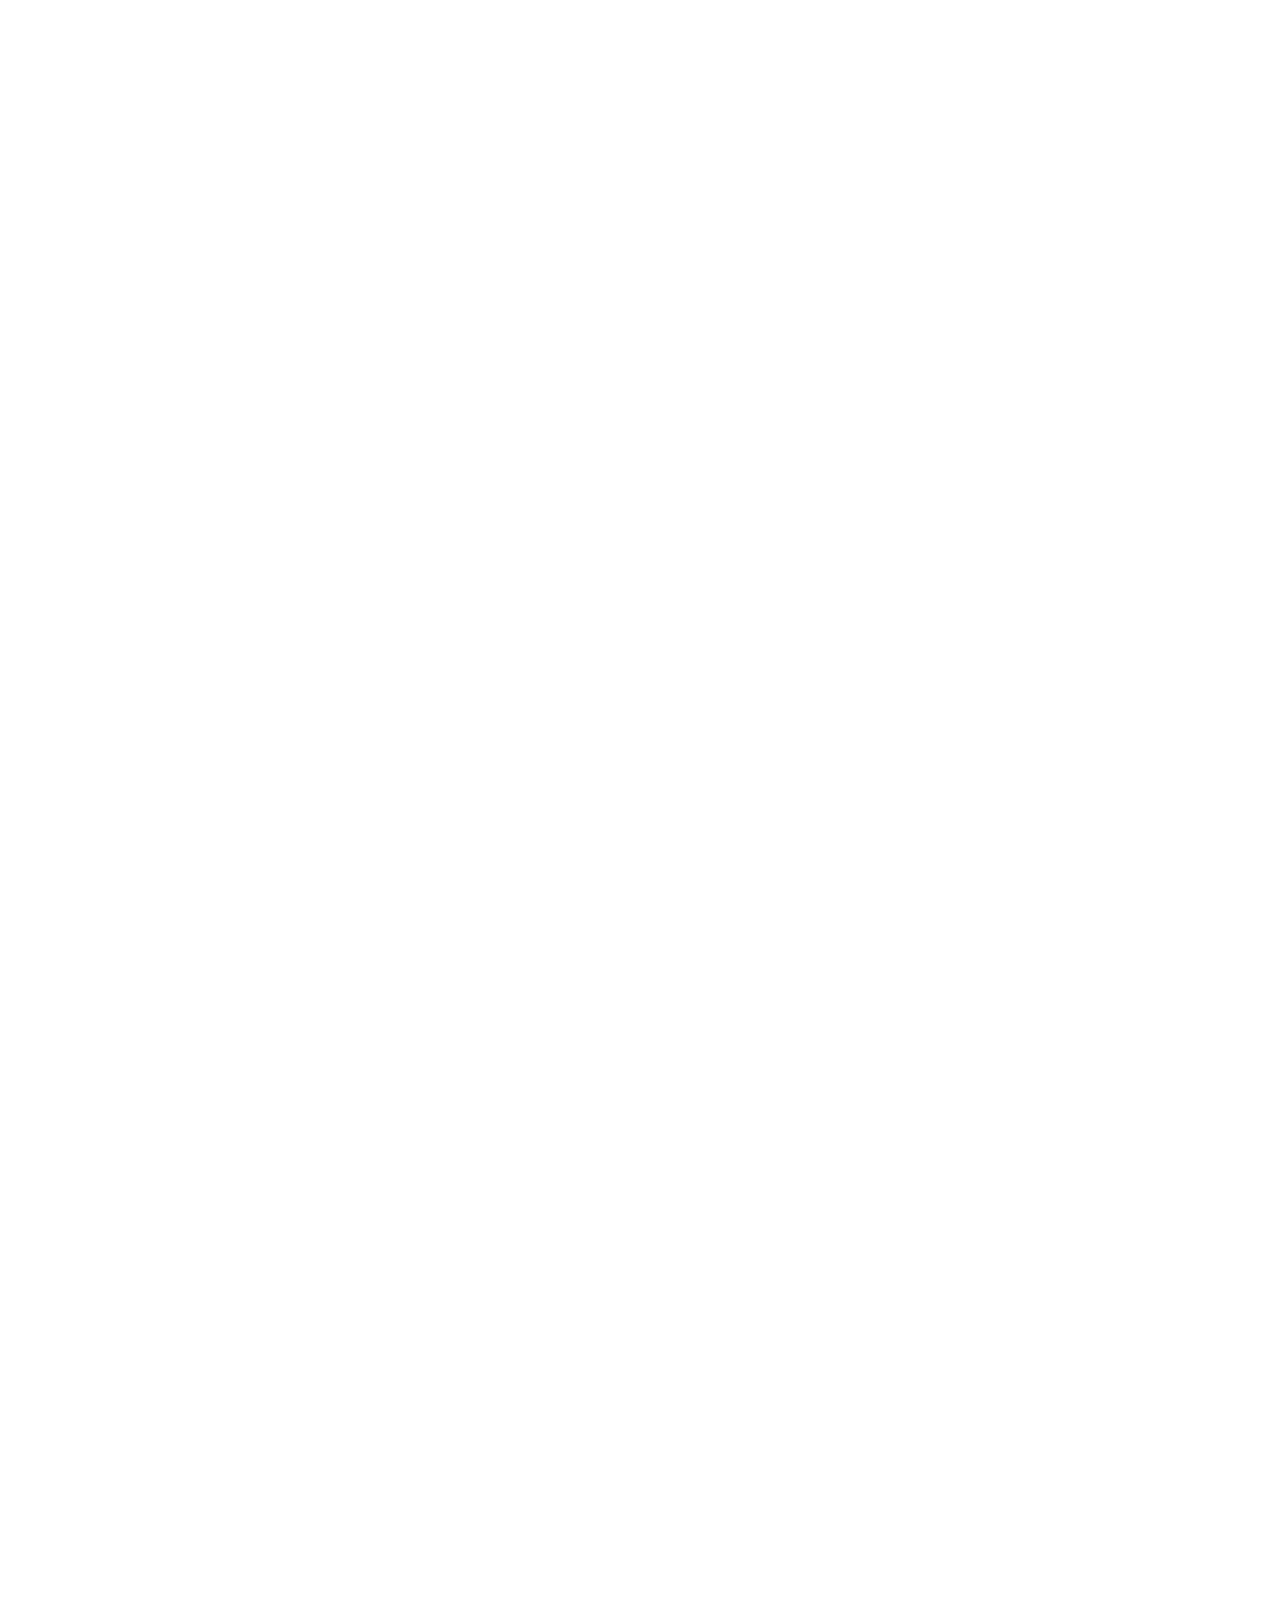
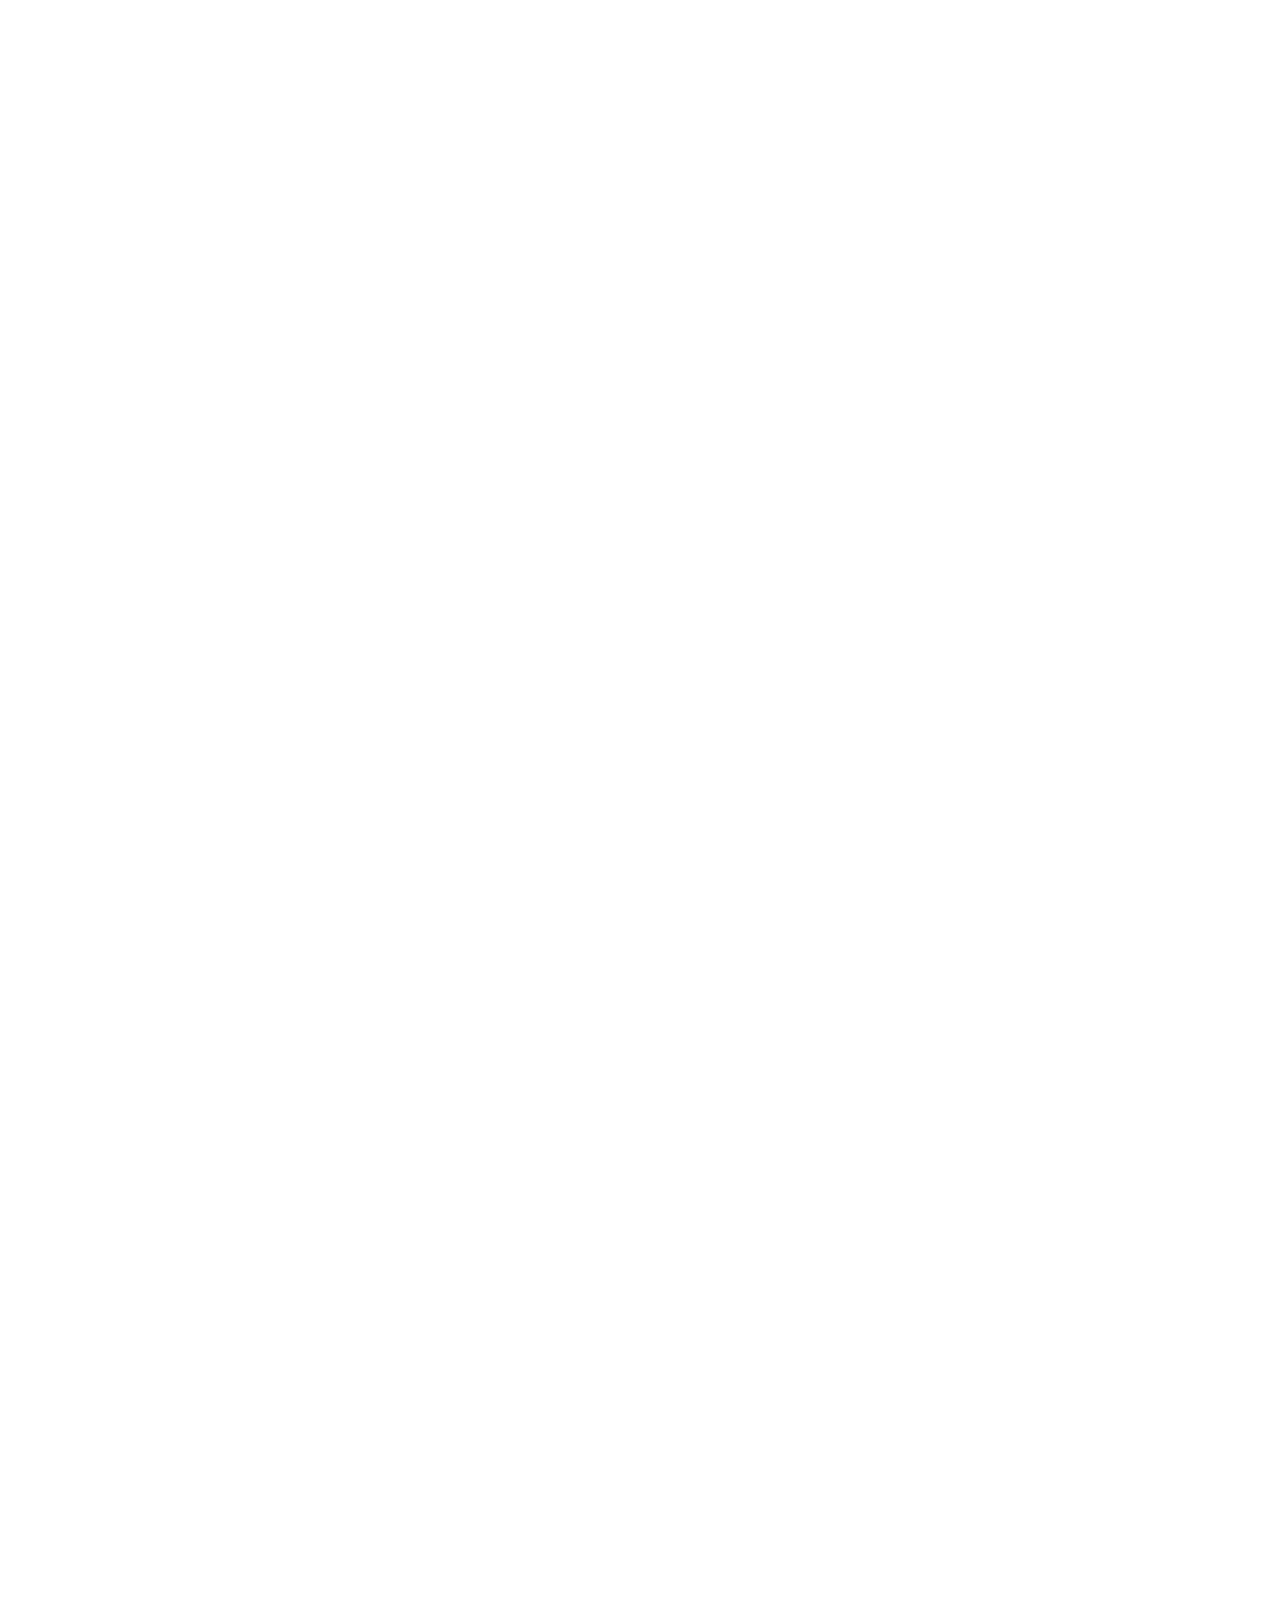
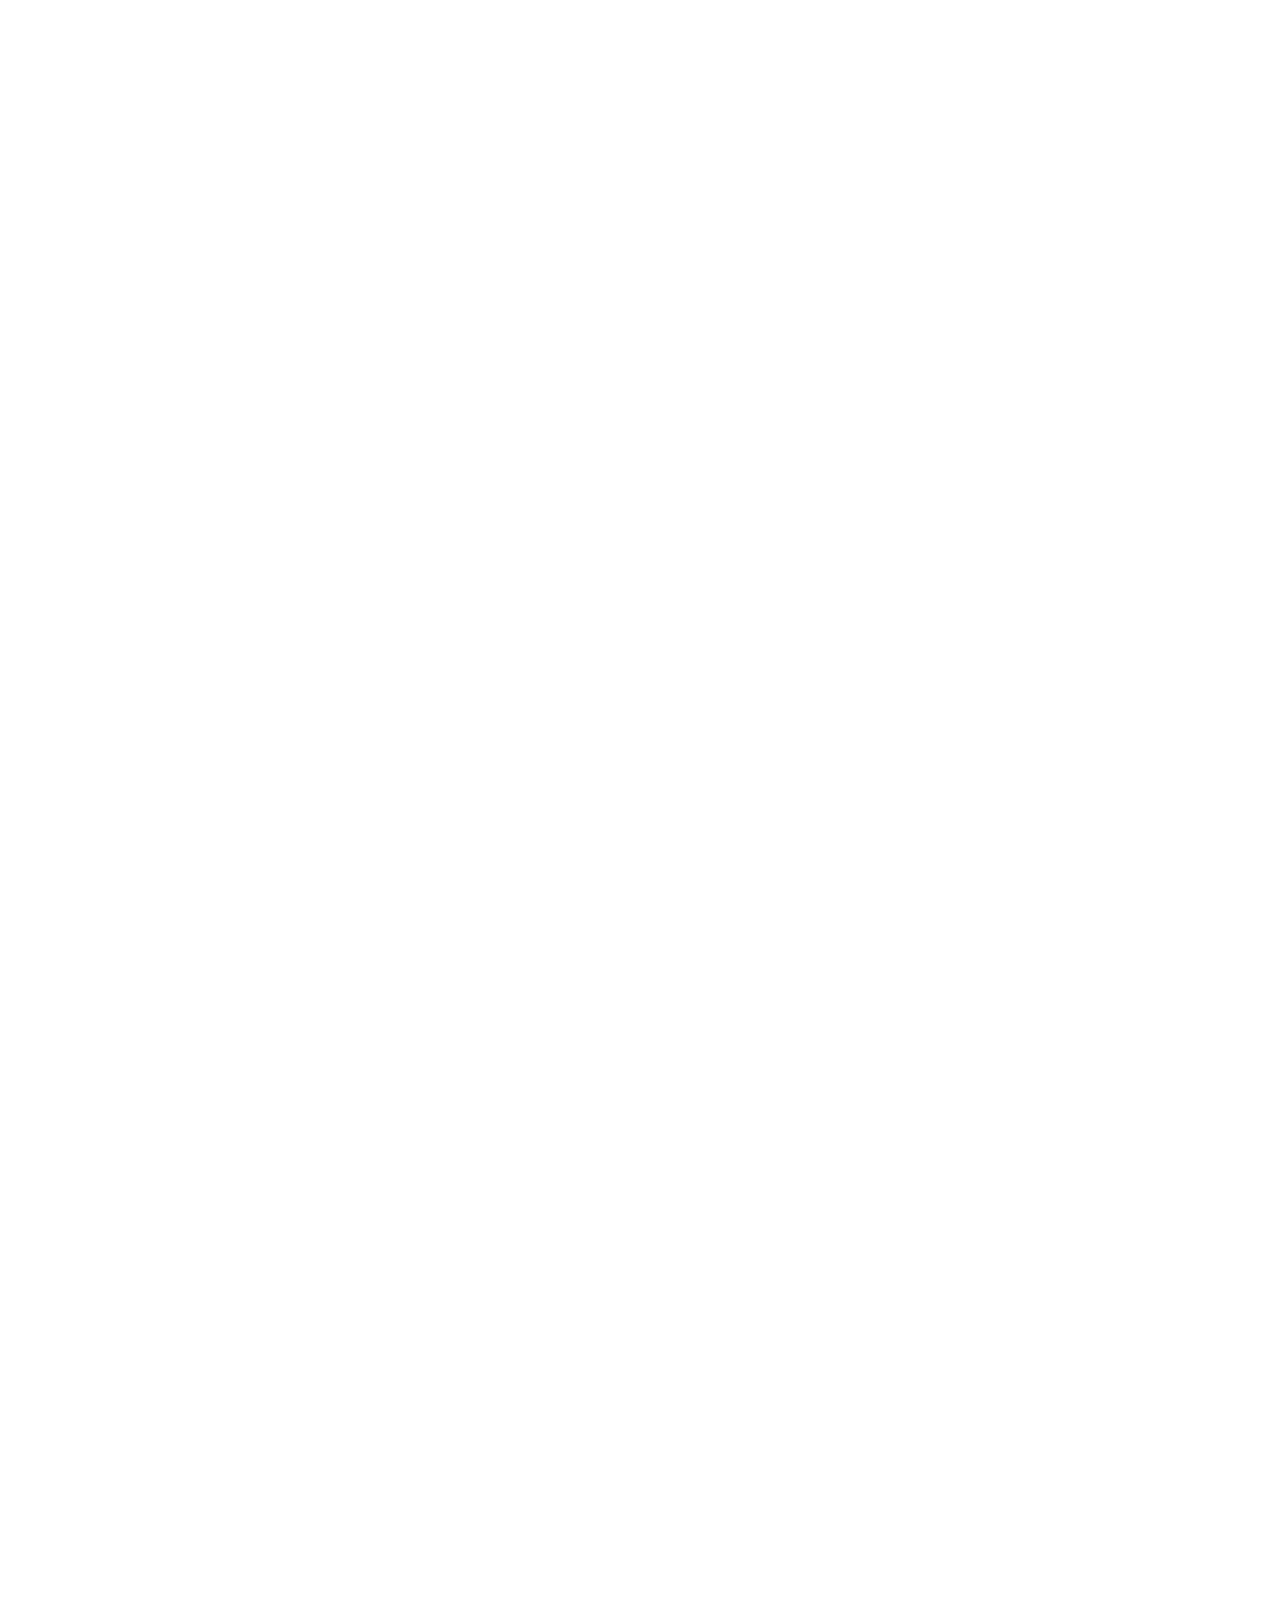
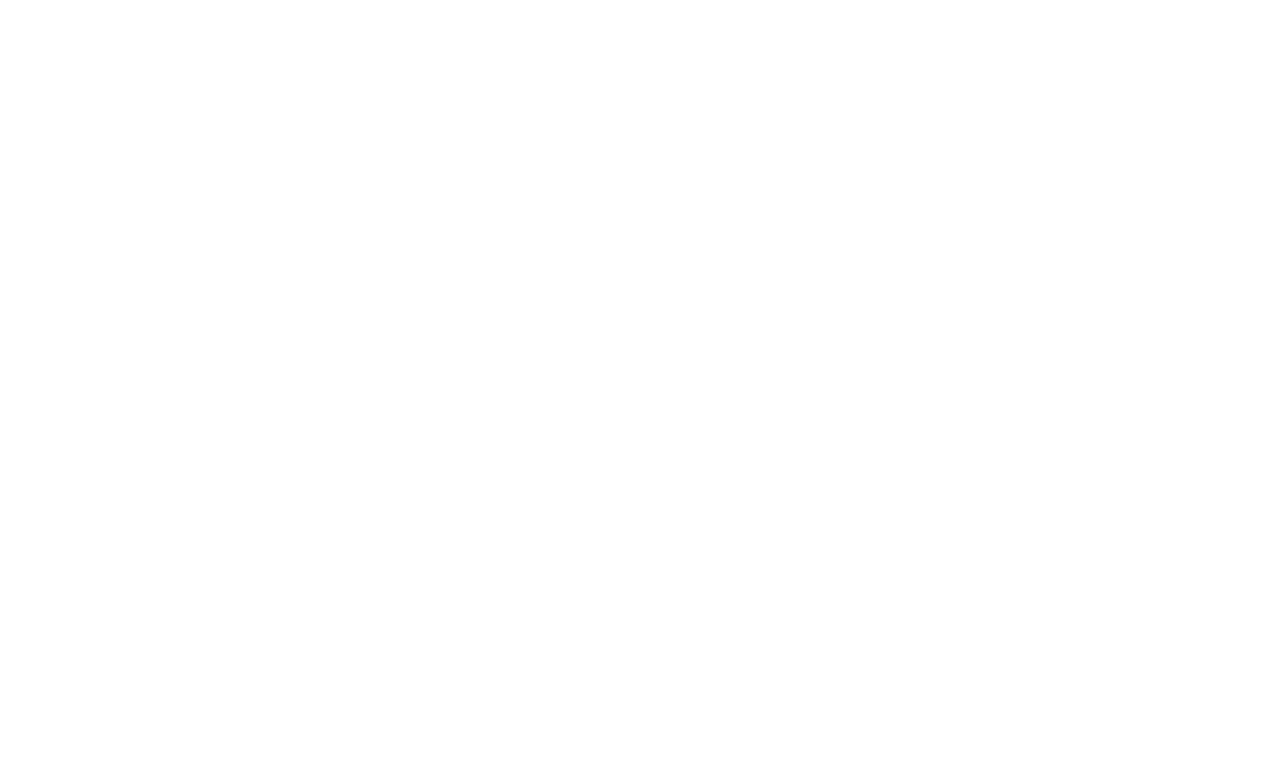
==== commit 8962685b: "books" ====
--- a/index.html
+++ b/index.html
@@ -113,11 +113,11 @@
                 <div class="visual-section">
                     <div class="swiper-container visual-banner">
                         <div class="swiper-wrapper">
-                            <div class="swiper-slide"><div class="slide"><a href="javascript:void(0);"><img src="http://placehold.it/1000X400" alt="banner-img"></a></div></div>
-                            <div class="swiper-slide"><div class="slide"><a href="javascript:void(0);"><img src="http://placehold.it/1000X400" alt="banner-img"></a></div></div>
-                            <div class="swiper-slide"><div class="slide"><a href="javascript:void(0);"><img src="http://placehold.it/1000X400" alt="banner-img"></a></div></div>
-                            <div class="swiper-slide"><div class="slide"><a href="javascript:void(0);"><img src="http://placehold.it/1000X400" alt="banner-img"></a></div></div>
-                            <div class="swiper-slide"><div class="slide"><a href="javascript:void(0);"><img src="http://placehold.it/1000X400" alt="banner-img"></a></div></div>
+                            <div class="swiper-slide"><div class="slide"><a href="javascript:void(0);"><img src="https://via.placeholder.com/1000X400" alt="banner-img"></a></div></div>
+                            <div class="swiper-slide"><div class="slide"><a href="javascript:void(0);"><img src="https://via.placeholder.com/1000X400" alt="banner-img"></a></div></div>
+                            <div class="swiper-slide"><div class="slide"><a href="javascript:void(0);"><img src="https://via.placeholder.com/1000X400" alt="banner-img"></a></div></div>
+                            <div class="swiper-slide"><div class="slide"><a href="javascript:void(0);"><img src="https://via.placeholder.com/1000X400" alt="banner-img"></a></div></div>
+                            <div class="swiper-slide"><div class="slide"><a href="javascript:void(0);"><img src="https://via.placeholder.com/1000X400" alt="banner-img"></a></div></div>
                         </div>
                         <div class="swiper-pagination"></div>
 
@@ -259,7 +259,7 @@
                                         <li>
                                             <div class="book-info">
                                                 <span class="books-num square">1</span>
-                                                <img src="http://placehold.it/170X230" alt="img">
+                                                <img src="https://via.placeholder.com/170X230" alt="img">
                                                 <div class="overlay">
                                                     <div class="ico-area">
                                                         <a href="javascript:void(0);" class="" title="ico">
@@ -293,7 +293,7 @@
                                         <li>
                                             <div class="book-info">
                                                 <span class="books-num square">2</span>
-                                                <img src="http://placehold.it/170X230" alt="img">
+                                                <img src="https://via.placeholder.com/170X230" alt="img">
                                                 <div class="overlay">
                                                     <div class="ico-area">
                                                         <a href="javascript:void(0);">
@@ -327,7 +327,7 @@
                                         <li>
                                             <div class="book-info">
                                                 <span class="books-num square">3</span>
-                                                <img src="http://placehold.it/170X230" alt="img">
+                                                <img src="https://via.placeholder.com/170X230" alt="img">
                                                 <div class="overlay">
                                                     <div class="ico-area">
                                                         <a href="javascript:void(0);">
@@ -361,7 +361,7 @@
                                         <li>
                                             <div class="book-info">
                                                 <span class="books-num square">4</span>
-                                                <img src="http://placehold.it/170X230" alt="img">
+                                                <img src="https://via.placeholder.com/170X230" alt="img">
                                                 <div class="overlay">
                                                     <div class="ico-area">
                                                         <a href="javascript:void(0);">
@@ -395,7 +395,7 @@
                                         <li>
                                             <div class="book-info">
                                                 <span class="books-num square">5</span>
-                                                <img src="http://placehold.it/170X230" alt="img">
+                                                <img src="https://via.placeholder.com/170X230" alt="img">
                                                 <div class="overlay">
                                                     <div class="ico-area">
                                                         <a href="javascript:void(0);">
@@ -429,7 +429,7 @@
                                         <li>
                                             <div class="book-info">
                                                 <span class="books-num square">6</span>
-                                                <img src="http://placehold.it/170X230" alt="img">
+                                                <img src="https://via.placeholder.com/170X230" alt="img">
                                                 <div class="overlay">
                                                     <div class="ico-area">
                                                         <a href="javascript:void(0);">
@@ -478,7 +478,7 @@
                             <li class="float-area">
                                 <a href="javascript:void(0);">
                                     <div class="img-area fl">
-                                        <img src="http://placehold.it/400X400" alt="img">
+                                        <img src="https://via.placeholder.com/400X400" alt="img">
                                     </div>
                                     <div class="txt-area fr">
                                         <span class="dep2-tit">
@@ -498,7 +498,7 @@
                             <li class="float-area">
                                 <a href="javascript:void(0);">
                                     <div class="img-area fr">
-                                        <img src="http://placehold.it/400X400" alt="img">
+                                        <img src="https://via.placeholder.com/400X400" alt="img">
                                     </div>
                                     <div class="txt-area fl">
                                         <span class="dep2-tit">
@@ -519,7 +519,7 @@
                             <li class="float-area">
                                 <a href="javascript:void(0);">
                                     <div class="img-area fl">
-                                        <img src="http://placehold.it/400X400" alt="img">
+                                        <img src="https://via.placeholder.com/400X400" alt="img">
                                     </div>
                                     <div class="txt-area fr">
                                         <span class="dep2-tit">
@@ -557,13 +557,13 @@
                             <div class="swiper-area">
                                 <div class="swiper-container slide1-container">
                                     <div class="swiper-wrapper">
-                                        <div class="swiper-slide"><img src="http://placehold.it/284X390" alt="img"></div>
-                                        <div class="swiper-slide"><img src="http://placehold.it/284X390" alt="img"></div>
-                                        <div class="swiper-slide"><img src="http://placehold.it/284X390" alt="img"></div>
-                                        <div class="swiper-slide"><img src="http://placehold.it/284X390" alt="img"></div>
-                                        <div class="swiper-slide"><img src="http://placehold.it/284X390" alt="img"></div>
-                                        <div class="swiper-slide"><img src="http://placehold.it/284X390" alt="img"></div>
-                                        <div class="swiper-slide"><img src="http://placehold.it/284X390" alt="img"></div>
+                                        <div class="swiper-slide"><img src="https://via.placeholder.com/284X390" alt="img"></div>
+                                        <div class="swiper-slide"><img src="https://via.placeholder.com/284X390" alt="img"></div>
+                                        <div class="swiper-slide"><img src="https://via.placeholder.com/284X390" alt="img"></div>
+                                        <div class="swiper-slide"><img src="https://via.placeholder.com/284X390" alt="img"></div>
+                                        <div class="swiper-slide"><img src="https://via.placeholder.com/284X390" alt="img"></div>
+                                        <div class="swiper-slide"><img src="https://via.placeholder.com/284X390" alt="img"></div>
+                                        <div class="swiper-slide"><img src="https://via.placeholder.com/284X390" alt="img"></div>
                                     </div>
                                 </div>   
                                 <div class="swiper-button-prev"></div>
@@ -595,7 +595,7 @@
                                     </div>
         
                                     <div class="img-area">
-                                        <img src="http://placehold.it/170x230" alt="books-img">
+                                        <img src="https://via.placeholder.com/170x230" alt="books-img">
                                     </div>
         
                                     <div class="txt-area">
@@ -616,7 +616,7 @@
                                     </div>
         
                                     <div class="img-area">
-                                        <img src="http://placehold.it/170x230" alt="books-img">
+                                        <img src="https://via.placeholder.com/170x230" alt="books-img">
                                     </div>
         
                                     <div class="txt-area">
@@ -637,7 +637,7 @@
                                     </div>
         
                                     <div class="img-area">
-                                        <img src="http://placehold.it/170x230" alt="books-img">
+                                        <img src="https://via.placeholder.com/170x230" alt="books-img">
                                     </div>
         
                                     <div class="txt-area">
